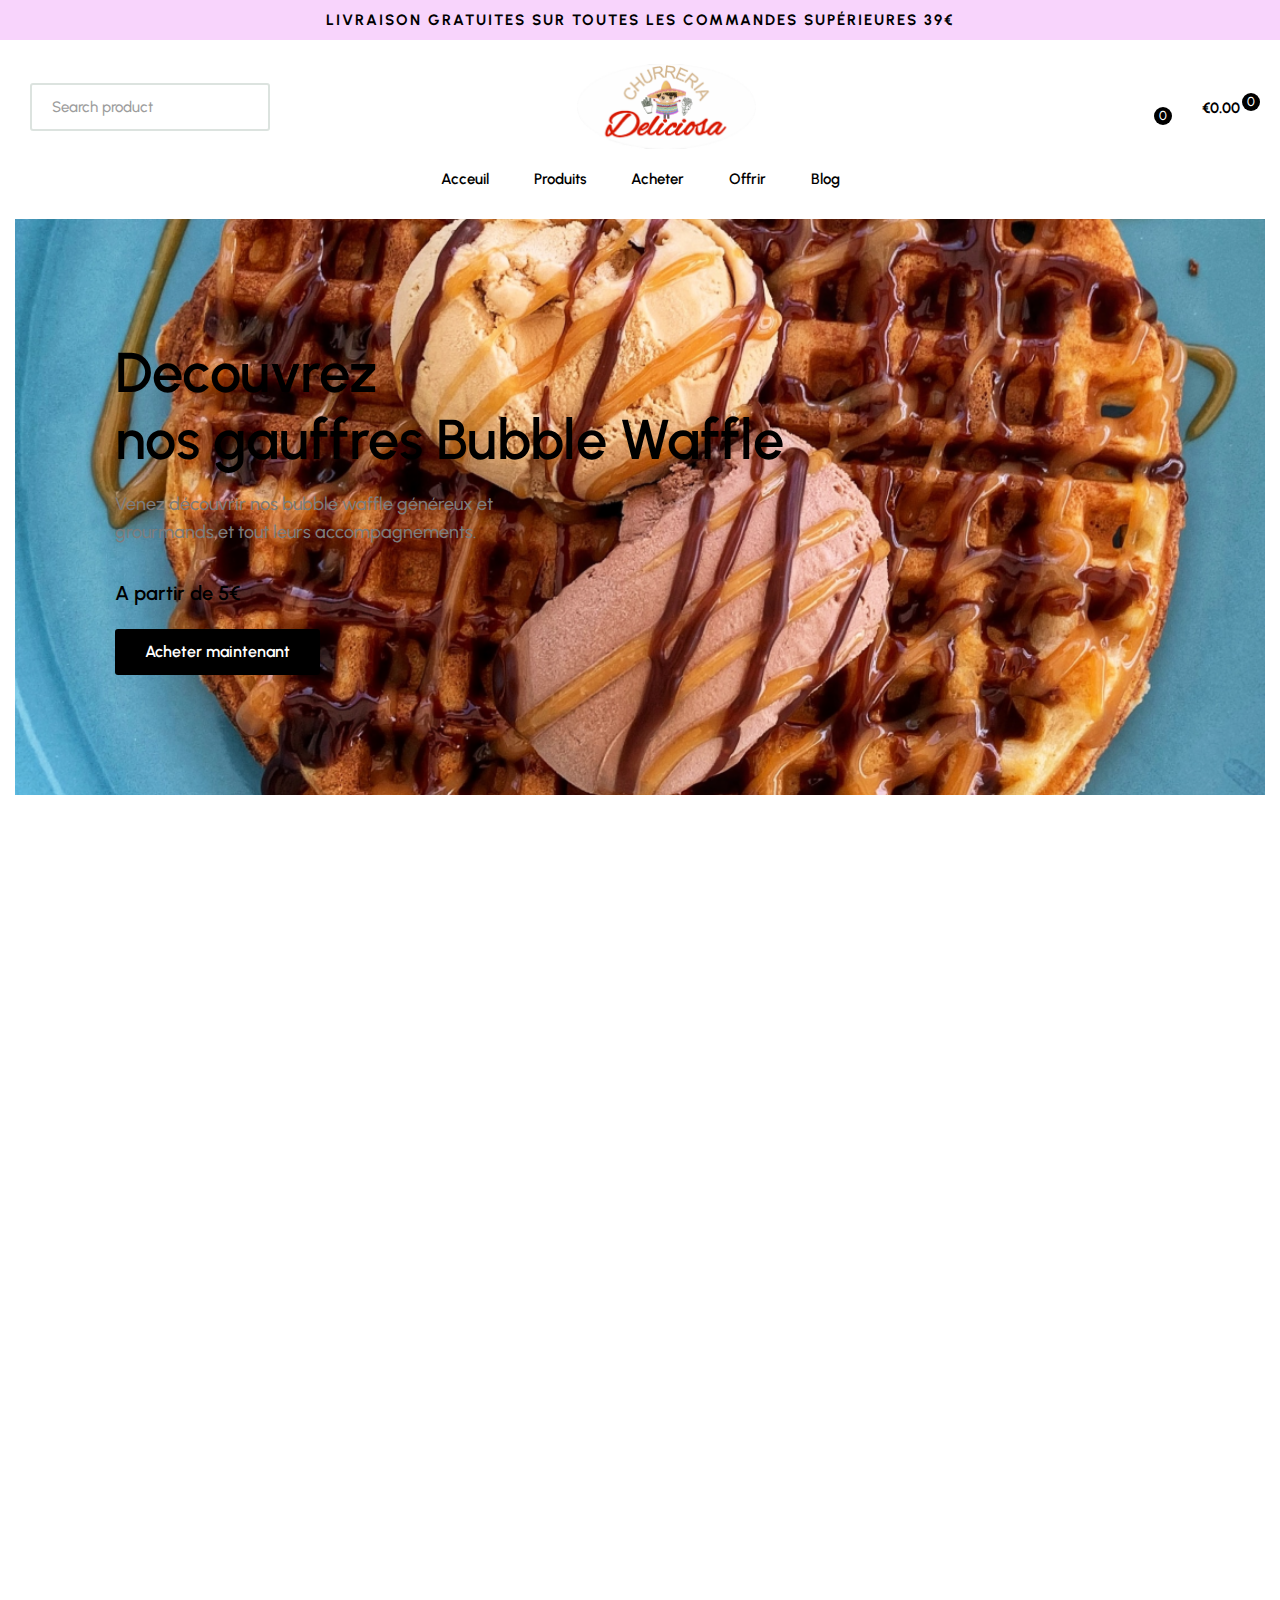
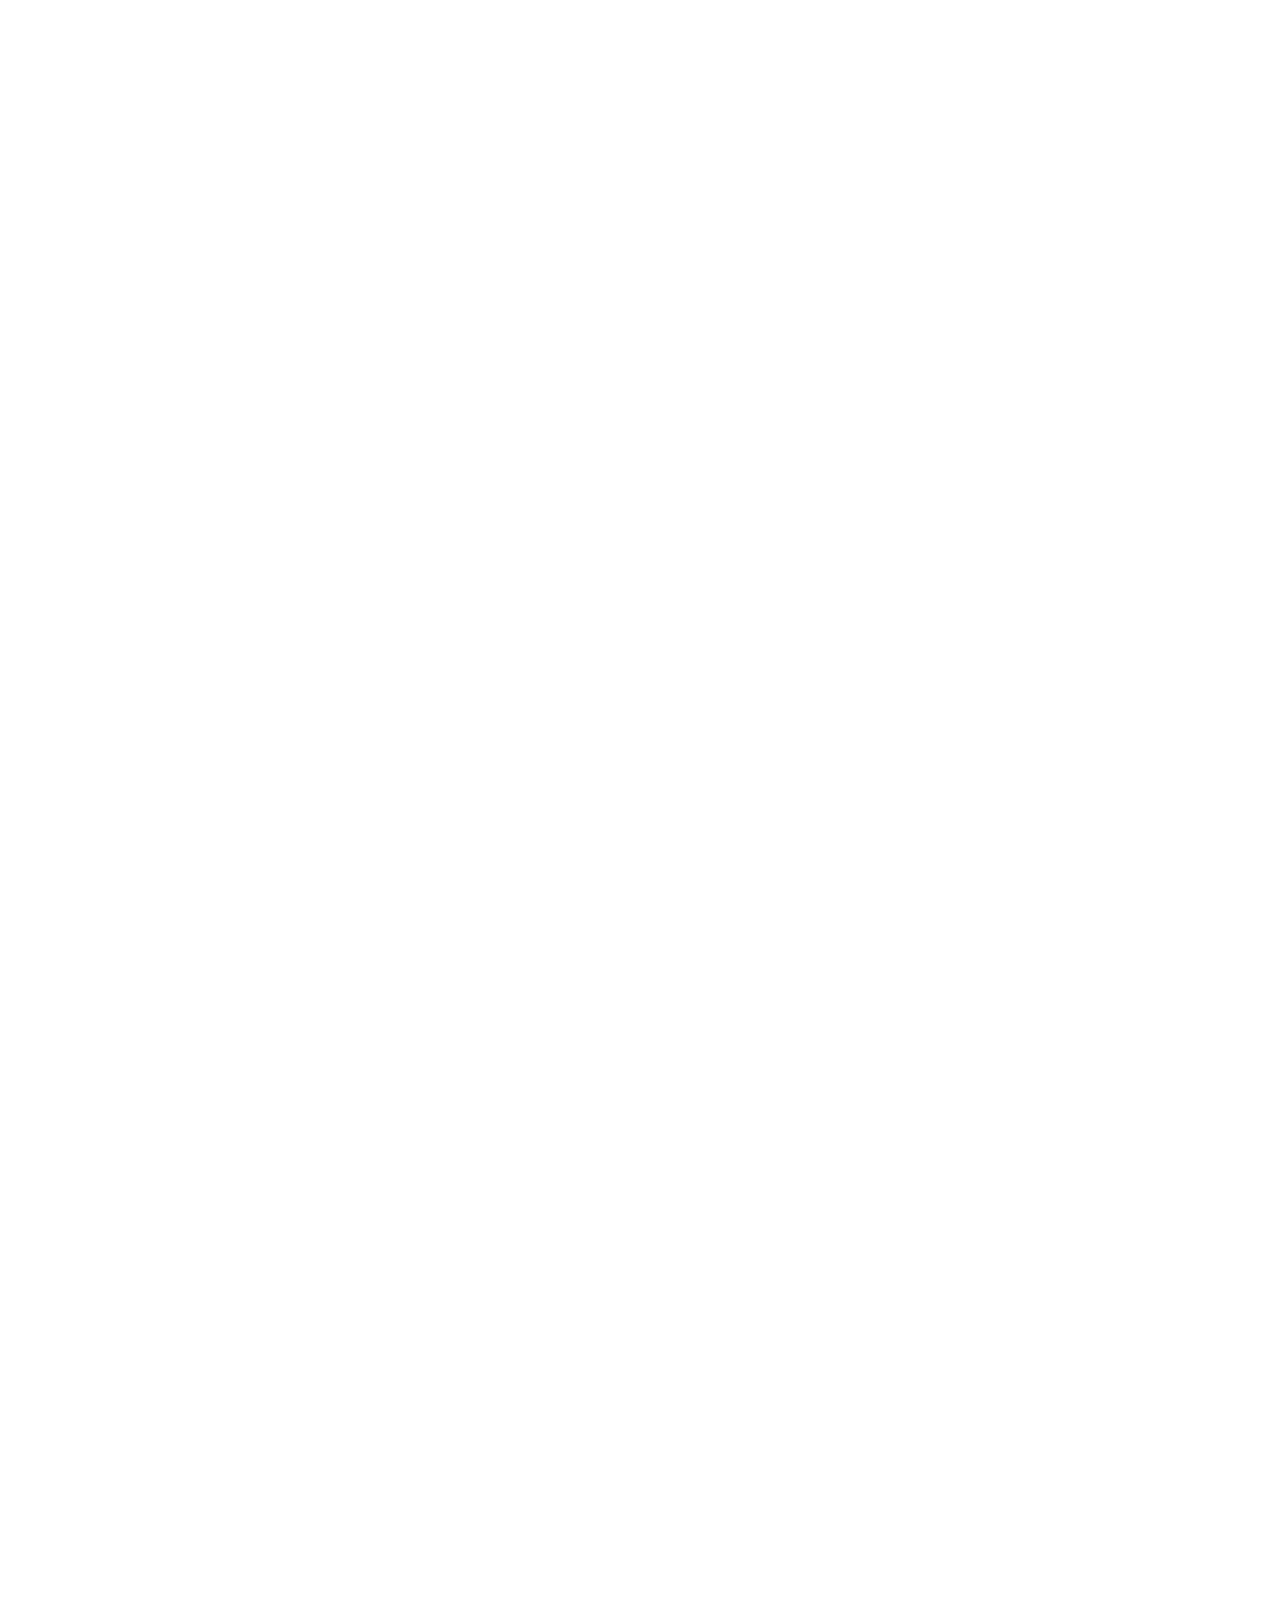
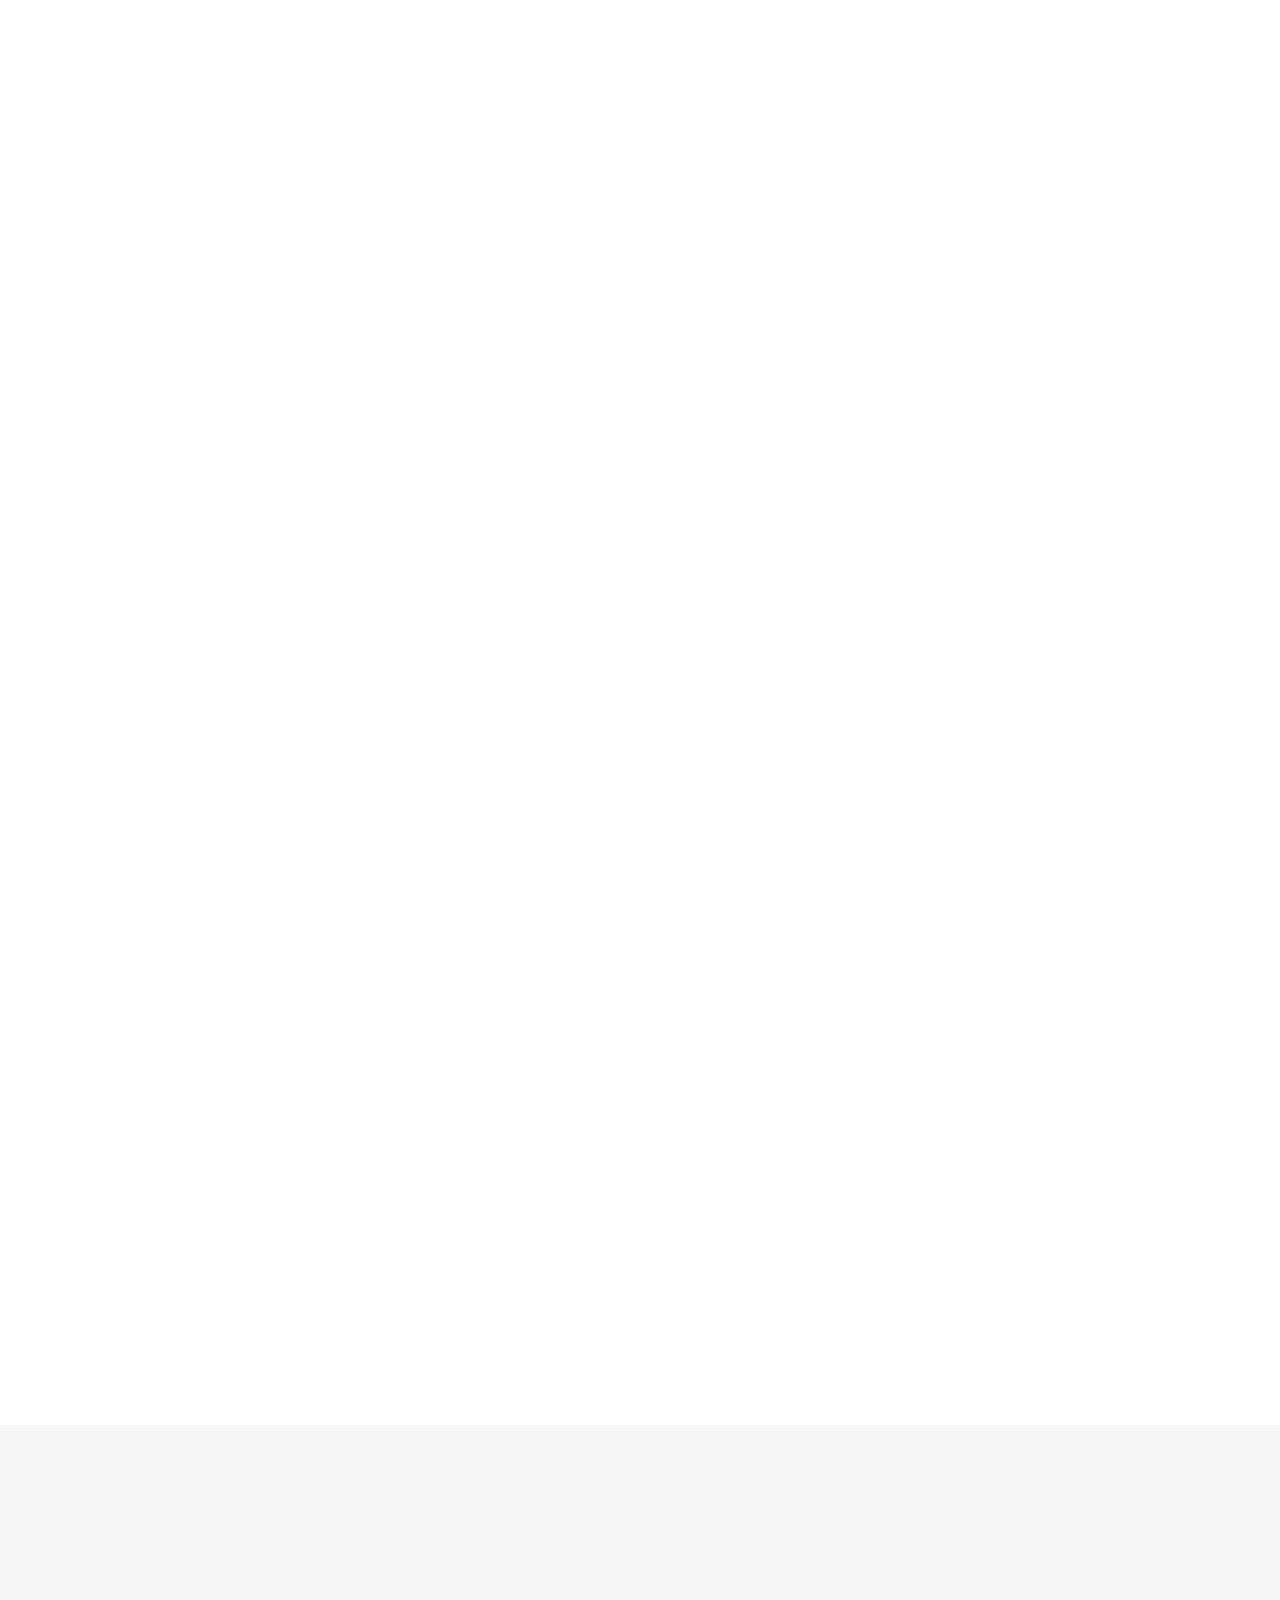
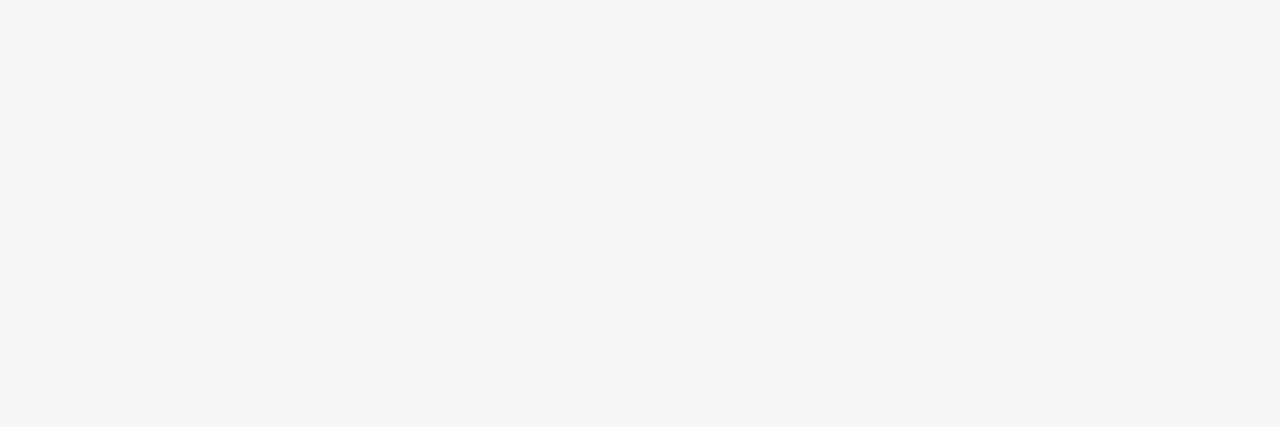
==== index.html @ 9449d10f "implementation of the new text and image structure" ====
<!DOCTYPE html>
<html lang="en">
<head>
  <meta charset="UTF-8">
  <meta http-equiv="X-UA-Compatible" content="IE=edge">
  <meta name="viewport" content="width=device-width, initial-scale=1.0">

  <link rel="shortcut icon" href="./" type="image/svg+xml">

  <link rel="stylesheet" href="./CSS/style.css">

  <link rel="preconnect" href="https://fonts.googleapis.com">
  <link rel="preconnect" href="https://fonts.gstatic.com" crossorigin>
  <link href="https://fonts.googleapis.com/css2?family=Urbanist:wght@400;500;600;700;800&display=swap" rel="stylesheet">

  <!-- 
    * preload images *
  -->
  <link rel="preload" as="image" href="./images/logo-brand.png">
  <link rel="preload" as="image" href="./images">
  <link rel="preload" as="image" href="./images">
  <link rel="preload" as="image" href="./images">

  <script src="./JS/main.js" defer></script>

  <title>e-commerce website</title>
</head>
<body>
  <header class="header">

    <div class="alert">
      <div class="container">
        <p class="alert-text">Livraison gratuites sur toutes les commandes supérieures 39€</p>
      </div>
    </div>

    <div class="header-top" data-header>
      <div class="container">

        <button class="nav-open-btn" aria-label="open menu" data-nav-toggler>
          <span class="line line-1"></span>
          <span class="line line-2"></span>
          <span class="line line-3"></span>
        </button>

        <div class="input-wrapper">
          <input type="search" name="search" placeholder="Search product" class="search-field">

          <button class="search-submit" aria-label="search">
            <ion-icon name="search-outline" aria-hidden="true"></ion-icon>
          </button>
        </div>

        <a href="#" class="logo">
          <img src="./images/logo-brand.png" width="179" height="26" alt="Glowing">
        </a>

        <div class="header-actions">

          <button class="header-action-btn" aria-label="user">
            <ion-icon name="person-outline" aria-hidden="true" aria-hidden="true"></ion-icon>
          </button>

          <button class="header-action-btn" aria-label="favourite item">
            <ion-icon name="star-outline" aria-hidden="true" aria-hidden="true"></ion-icon>

            <span class="btn-badge">0</span>
          </button>

          <button class="header-action-btn" aria-label="cart item">
            <data class="btn-text" value="0">€0.00</data>

            <ion-icon name="bag-handle-outline" aria-hidden="true" aria-hidden="true"></ion-icon>

            <span class="btn-badge">0</span>
          </button>

        </div>

        <nav class="navbar">
          <ul class="navbar-list">

            <li>
              <a href="#home" class="navbar-link has-after">Acceuil</a>
            </li>

            <li>
              <a href="#collection" class="navbar-link has-after">Produits</a>
            </li>

            <li>
              <a href="#shop" class="navbar-link has-after">Acheter</a>
            </li>

            <li>
              <a href="#offer" class="navbar-link has-after">Offrir</a>
            </li>

            <li>
              <a href="#blog" class="navbar-link has-after">Blog</a>
            </li>

          </ul>
        </nav>

      </div>
    </div>

  </header>





  <!-- 
    : Mobile NAVBAR :
  -->

  <div class="sidebar">
    <div class="mobile-navbar" data-navbar>

      <div class="wrapper">
        <a href="#" class="logo">
          <img src="" width="179" height="26" alt="Glowing">
        </a>

        <button class="nav-close-btn" aria-label="close menu" data-nav-toggler>
          <ion-icon name="close-outline" aria-hidden="true"></ion-icon>
        </button>
      </div>

      <ul class="navbar-list">

        <li>
          <a href="#home" class="navbar-link" data-nav-link>Home</a>
        </li>

        <li>
          <a href="#collection" class="navbar-link" data-nav-link>Collection</a>
        </li>

        <li>
          <a href="#shop" class="navbar-link" data-nav-link>Shop</a>
        </li>

        <li>
          <a href="#offer" class="navbar-link" data-nav-link>Offer</a>
        </li>

        <li>
          <a href="#blog" class="navbar-link" data-nav-link>Blog</a>
        </li>

      </ul>

    </div>

    <div class="overlay" data-nav-toggler data-overlay></div>
  </div>





  <main>
    <article>

      <!-- 
        : HERO Section :
      -->

      <section class="section hero" id="home" aria-label="hero" data-section>
        <div class="container">

          <ul class="has-scrollbar">

            <li class="scrollbar-item">
              <div class="hero-card has-bg-image" style="background-image: url('./images/waffle-group2-section.png')">

                <div class="card-content">

                  <h1 class="h1 hero-title">
                    Decouvrez <br>
                    nos gauffres Bubble Waffle
                  </h1>

                  <p class="hero-text">
                    Venez découvrir nos bubble waffle généreux et
                    grourmands et tout leurs accompagnements.
                  </p>

                  <p class="price">A partir de 5€</p>

                  <a href="#" class="btn btn-primary">Acheter maintenant</a>

                </div>

              </div>
            </li>

            <li class="scrollbar-item">
              <div class="hero-card has-bg-image" style="background-image: url('./images/crepe-image-section.png')">

                <div class="card-content">

                  <h1 class="h1 hero-title">
                    Decouvrez <br>
                    nos crêpes grourmandes
                  </h1>

                  <p class="hero-text">
                    Venez déguster notre selection de crêpes, classiques, gourmandes ou fruitées.
                  </p>

                  <p class="price">A partir de 2.50€</p>

                  <a href="#" class="btn btn-primary">Acheter maintenant</a>

                </div>

              </div>
            </li>

            <li class="scrollbar-item">
              <div class="hero-card has-bg-image" style="background-image: url('./images')">

                <div class="card-content">

                  <h1 class="h1 hero-title">
                    Decouvrez <br>
                    nos Churros
                  </h1>

                  <p class="hero-text">
                    Venez goûter nos Churros et leur recette traditionnelle,mais aussi, une sélection gourmande.
                  </p>

                  <p class="price">A partir de 3€</p>

                  <a href="#" class="btn btn-primary">Acheter maintenant</a>

                </div>

              </div>
            </li>

            <li class="scrollbar-item">
              <div class="hero-card has-bg-image" style="background-image: url('./images')">

                <div class="card-content">

                  <h1 class="h1 hero-title">
                    Reveal The <br>
                    Beauty of Skin
                  </h1>

                  <p class="hero-text">
                    Made using clean, non-toxic ingredients, our products are designed for everyone.
                  </p>

                  <p class="price">Starting at $7.99</p>

                  <a href="#" class="btn btn-primary">Acheter maintenant</a>

                </div>

              </div>
            </li>

          </ul>

        </div>
      </section>





      <!-- 
        : Collection :
      -->

      <section class="section collection" id="collection" aria-label="collection" data-section>
        <div class="container">

          <ul class="collection-list">

            <li>
              <div class="collection-card has-before hover:shine">

                <h2 class="h2 card-title">Summer Collection</h2>

                <p class="card-text">Starting at $17.99</p>

                <a href="#" class="btn-link">
                  <span class="span">Shop Now</span>

                  <ion-icon name="arrow-forward" aria-hidden="true"></ion-icon>
                </a>

                <div class="has-bg-image" style="background-image: url('./images')"></div>

              </div>
            </li>

            <li>
              <div class="collection-card has-before hover:shine">

                <h2 class="h2 card-title">What’s New?</h2>

                <p class="card-text">Get the glow</p>

                <a href="#" class="btn-link">
                  <span class="span">Discover Now</span>

                  <ion-icon name="arrow-forward" aria-hidden="true"></ion-icon>
                </a>

                <div class="has-bg-image" style="background-image: url('./images')"></div>

              </div>
            </li>

            <li>
              <div class="collection-card has-before hover:shine">

                <h2 class="h2 card-title">Buy 1 Get 1</h2>

                <p class="card-text">Starting at $7.99</p>

                <a href="#" class="btn-link">
                  <span class="span">Discover Now</span>

                  <ion-icon name="arrow-forward" aria-hidden="true"></ion-icon>
                </a>

                <div class="has-bg-image" style="background-image: url('./images')"></div>

              </div>
            </li>

          </ul>

        </div>
      </section>





      <!--  
        : SHOP :
      -->

      <section class="section shop" id="shop" aria-label="shop" data-section>
        <div class="container">

          <div class="title-wrapper">
            <h2 class="h2 section-title">Our Bestsellers</h2>

            <a href="#" class="btn-link">
              <span class="span">Shop All Products</span>

              <ion-icon name="arrow-forward" aria-hidden="true"></ion-icon>
            </a>
          </div>

          <ul class="has-scrollbar">

            <li class="scrollbar-item">
              <div class="shop-card">

                <div class="card-banner img-holder" style="--width: 540; --height: 720;">
                  <img src="./images" width="540" height="720" loading="lazy"
                    alt="Facial cleanser" class="img-cover">

                  <span class="badge" aria-label="20% off">-20%</span>

                  <div class="card-actions">

                    <button class="action-btn" aria-label="add to cart">
                      <ion-icon name="bag-handle-outline" aria-hidden="true"></ion-icon>
                    </button>

                    <button class="action-btn" aria-label="add to whishlist">
                      <ion-icon name="star-outline" aria-hidden="true"></ion-icon>
                    </button>

                    <button class="action-btn" aria-label="compare">
                      <ion-icon name="repeat-outline" aria-hidden="true"></ion-icon>
                    </button>

                  </div>
                </div>

                <div class="card-content">

                  <div class="price">
                    <del class="del">$39.00</del>

                    <span class="span">$29.00</span>
                  </div>

                  <h3>
                    <a href="#" class="card-title">Facial cleanser</a>
                  </h3>

                  <div class="card-rating">

                    <div class="rating-wrapper" aria-label="5 start rating">
                      <ion-icon name="star" aria-hidden="true"></ion-icon>
                      <ion-icon name="star" aria-hidden="true"></ion-icon>
                      <ion-icon name="star" aria-hidden="true"></ion-icon>
                      <ion-icon name="star" aria-hidden="true"></ion-icon>
                      <ion-icon name="star" aria-hidden="true"></ion-icon>
                    </div>

                    <p class="rating-text">5170 reviews</p>

                  </div>

                </div>

              </div>
            </li>

            <li class="scrollbar-item">
              <div class="shop-card">

                <div class="card-banner img-holder" style="--width: 540; --height: 720;">
                  <img src="./images" width="540" height="720" loading="lazy"
                    alt="Bio-shroom Rejuvenating Serum" class="img-cover">

                  <div class="card-actions">

                    <button class="action-btn" aria-label="add to cart">
                      <ion-icon name="bag-handle-outline" aria-hidden="true"></ion-icon>
                    </button>

                    <button class="action-btn" aria-label="add to whishlist">
                      <ion-icon name="star-outline" aria-hidden="true"></ion-icon>
                    </button>

                    <button class="action-btn" aria-label="compare">
                      <ion-icon name="repeat-outline" aria-hidden="true"></ion-icon>
                    </button>

                  </div>
                </div>

                <div class="card-content">

                  <div class="price">
                    <span class="span">$29.00</span>
                  </div>

                  <h3>
                    <a href="#" class="card-title">Bio-shroom Rejuvenating Serum</a>
                  </h3>

                  <div class="card-rating">

                    <div class="rating-wrapper" aria-label="5 start rating">
                      <ion-icon name="star" aria-hidden="true"></ion-icon>
                      <ion-icon name="star" aria-hidden="true"></ion-icon>
                      <ion-icon name="star" aria-hidden="true"></ion-icon>
                      <ion-icon name="star" aria-hidden="true"></ion-icon>
                      <ion-icon name="star" aria-hidden="true"></ion-icon>
                    </div>

                    <p class="rating-text">5170 reviews</p>

                  </div>

                </div>

              </div>
            </li>

            <li class="scrollbar-item">
              <div class="shop-card">

                <div class="card-banner img-holder" style="--width: 540; --height: 720;">
                  <img src="./images" width="540" height="720" loading="lazy"
                    alt="Coffee Bean Caffeine Eye Cream" class="img-cover">

                  <div class="card-actions">

                    <button class="action-btn" aria-label="add to cart">
                      <ion-icon name="bag-handle-outline" aria-hidden="true"></ion-icon>
                    </button>

                    <button class="action-btn" aria-label="add to whishlist">
                      <ion-icon name="star-outline" aria-hidden="true"></ion-icon>
                    </button>

                    <button class="action-btn" aria-label="compare">
                      <ion-icon name="repeat-outline" aria-hidden="true"></ion-icon>
                    </button>

                  </div>
                </div>

                <div class="card-content">

                  <div class="price">
                    <span class="span">$29.00</span>
                  </div>

                  <h3>
                    <a href="#" class="card-title">Coffee Bean Caffeine Eye Cream</a>
                  </h3>

                  <div class="card-rating">

                    <div class="rating-wrapper" aria-label="5 start rating">
                      <ion-icon name="star" aria-hidden="true"></ion-icon>
                      <ion-icon name="star" aria-hidden="true"></ion-icon>
                      <ion-icon name="star" aria-hidden="true"></ion-icon>
                      <ion-icon name="star" aria-hidden="true"></ion-icon>
                      <ion-icon name="star" aria-hidden="true"></ion-icon>
                    </div>

                    <p class="rating-text">5170 reviews</p>

                  </div>

                </div>

              </div>
            </li>

            <li class="scrollbar-item">
              <div class="shop-card">

                <div class="card-banner img-holder" style="--width: 540; --height: 720;">
                  <img src="./images" width="540" height="720" loading="lazy"
                    alt="Facial cleanser" class="img-cover">

                  <div class="card-actions">

                    <button class="action-btn" aria-label="add to cart">
                      <ion-icon name="bag-handle-outline" aria-hidden="true"></ion-icon>
                    </button>

                    <button class="action-btn" aria-label="add to whishlist">
                      <ion-icon name="star-outline" aria-hidden="true"></ion-icon>
                    </button>

                    <button class="action-btn" aria-label="compare">
                      <ion-icon name="repeat-outline" aria-hidden="true"></ion-icon>
                    </button>

                  </div>
                </div>

                <div class="card-content">

                  <div class="price">
                    <span class="span">$29.00</span>
                  </div>

                  <h3>
                    <a href="#" class="card-title">Facial cleanser</a>
                  </h3>

                  <div class="card-rating">

                    <div class="rating-wrapper" aria-label="5 start rating">
                      <ion-icon name="star" aria-hidden="true"></ion-icon>
                      <ion-icon name="star" aria-hidden="true"></ion-icon>
                      <ion-icon name="star" aria-hidden="true"></ion-icon>
                      <ion-icon name="star" aria-hidden="true"></ion-icon>
                      <ion-icon name="star" aria-hidden="true"></ion-icon>
                    </div>

                    <p class="rating-text">5170 reviews</p>

                  </div>

                </div>

              </div>
            </li>

            <li class="scrollbar-item">
              <div class="shop-card">

                <div class="card-banner img-holder" style="--width: 540; --height: 720;">
                  <img src="./images" width="540" height="720" loading="lazy"
                    alt="Coffee Bean Caffeine Eye Cream" class="img-cover">

                  <span class="badge" aria-label="20% off">-20%</span>

                  <div class="card-actions">

                    <button class="action-btn" aria-label="add to cart">
                      <ion-icon name="bag-handle-outline" aria-hidden="true"></ion-icon>
                    </button>

                    <button class="action-btn" aria-label="add to whishlist">
                      <ion-icon name="star-outline" aria-hidden="true"></ion-icon>
                    </button>

                    <button class="action-btn" aria-label="compare">
                      <ion-icon name="repeat-outline" aria-hidden="true"></ion-icon>
                    </button>

                  </div>
                </div>

                <div class="card-content">

                  <div class="price">
                    <del class="del">$39.00</del>

                    <span class="span">$29.00</span>
                  </div>

                  <h3>
                    <a href="#" class="card-title">Coffee Bean Caffeine Eye Cream</a>
                  </h3>

                  <div class="card-rating">

                    <div class="rating-wrapper" aria-label="5 start rating">
                      <ion-icon name="star" aria-hidden="true"></ion-icon>
                      <ion-icon name="star" aria-hidden="true"></ion-icon>
                      <ion-icon name="star" aria-hidden="true"></ion-icon>
                      <ion-icon name="star" aria-hidden="true"></ion-icon>
                      <ion-icon name="star" aria-hidden="true"></ion-icon>
                    </div>

                    <p class="rating-text">5170 reviews</p>

                  </div>

                </div>

              </div>
            </li>

            <li class="scrollbar-item">
              <div class="shop-card">

                <div class="card-banner img-holder" style="--width: 540; --height: 720;">
                  <img src="./images" width="540" height="720" loading="lazy"
                    alt="Facial cleanser" class="img-cover">

                  <div class="card-actions">

                    <button class="action-btn" aria-label="add to cart">
                      <ion-icon name="bag-handle-outline" aria-hidden="true"></ion-icon>
                    </button>

                    <button class="action-btn" aria-label="add to whishlist">
                      <ion-icon name="star-outline" aria-hidden="true"></ion-icon>
                    </button>

                    <button class="action-btn" aria-label="compare">
                      <ion-icon name="repeat-outline" aria-hidden="true"></ion-icon>
                    </button>

                  </div>
                </div>

                <div class="card-content">

                  <div class="price">
                    <span class="span">$29.00</span>
                  </div>

                  <h3>
                    <a href="#" class="card-title">Facial cleanser</a>
                  </h3>

                  <div class="card-rating">

                    <div class="rating-wrapper" aria-label="5 start rating">
                      <ion-icon name="star" aria-hidden="true"></ion-icon>
                      <ion-icon name="star" aria-hidden="true"></ion-icon>
                      <ion-icon name="star" aria-hidden="true"></ion-icon>
                      <ion-icon name="star" aria-hidden="true"></ion-icon>
                      <ion-icon name="star" aria-hidden="true"></ion-icon>
                    </div>

                    <p class="rating-text">5170 reviews</p>

                  </div>

                </div>

              </div>
            </li>

          </ul>

        </div>
      </section>

      <section class="section shop" id="shop" aria-label="shop" data-section>
        <div class="container">

          <div class="title-wrapper">
            <h2 class="h2 section-title">Under $25</h2>

            <a href="#" class="btn-link">
              <span class="span">Shop All Products</span>

              <ion-icon name="arrow-forward" aria-hidden="true"></ion-icon>
            </a>
          </div>

          <ul class="has-scrollbar">

            <li class="scrollbar-item">
              <div class="shop-card">

                <div class="card-banner img-holder" style="--width: 540; --height: 720;">
                  <img src="./images" width="540" height="720" loading="lazy"
                    alt="Facial cleanser" class="img-cover">

                  <span class="badge" aria-label="20% off">-20%</span>

                  <div class="card-actions">

                    <button class="action-btn" aria-label="add to cart">
                      <ion-icon name="bag-handle-outline" aria-hidden="true"></ion-icon>
                    </button>

                    <button class="action-btn" aria-label="add to whishlist">
                      <ion-icon name="star-outline" aria-hidden="true"></ion-icon>
                    </button>

                    <button class="action-btn" aria-label="compare">
                      <ion-icon name="repeat-outline" aria-hidden="true"></ion-icon>
                    </button>

                  </div>
                </div>

                <div class="card-content">

                  <div class="price">
                    <del class="del">$39.00</del>

                    <span class="span">$29.00</span>
                  </div>

                  <h3>
                    <a href="#" class="card-title">Facial cleanser</a>
                  </h3>

                  <div class="card-rating">

                    <div class="rating-wrapper" aria-label="5 start rating">
                      <ion-icon name="star" aria-hidden="true"></ion-icon>
                      <ion-icon name="star" aria-hidden="true"></ion-icon>
                      <ion-icon name="star" aria-hidden="true"></ion-icon>
                      <ion-icon name="star" aria-hidden="true"></ion-icon>
                      <ion-icon name="star" aria-hidden="true"></ion-icon>
                    </div>

                    <p class="rating-text">5170 reviews</p>

                  </div>

                </div>

              </div>
            </li>

            <li class="scrollbar-item">
              <div class="shop-card">

                <div class="card-banner img-holder" style="--width: 540; --height: 720;">
                  <img src="./images" width="540" height="720" loading="lazy"
                    alt="Bio-shroom Rejuvenating Serum" class="img-cover">

                  <div class="card-actions">

                    <button class="action-btn" aria-label="add to cart">
                      <ion-icon name="bag-handle-outline" aria-hidden="true"></ion-icon>
                    </button>

                    <button class="action-btn" aria-label="add to whishlist">
                      <ion-icon name="star-outline" aria-hidden="true"></ion-icon>
                    </button>

                    <button class="action-btn" aria-label="compare">
                      <ion-icon name="repeat-outline" aria-hidden="true"></ion-icon>
                    </button>

                  </div>
                </div>

                <div class="card-content">

                  <div class="price">
                    <span class="span">$29.00</span>
                  </div>

                  <h3>
                    <a href="#" class="card-title">Bio-shroom Rejuvenating Serum</a>
                  </h3>

                  <div class="card-rating">

                    <div class="rating-wrapper" aria-label="5 start rating">
                      <ion-icon name="star" aria-hidden="true"></ion-icon>
                      <ion-icon name="star" aria-hidden="true"></ion-icon>
                      <ion-icon name="star" aria-hidden="true"></ion-icon>
                      <ion-icon name="star" aria-hidden="true"></ion-icon>
                      <ion-icon name="star" aria-hidden="true"></ion-icon>
                    </div>

                    <p class="rating-text">5170 reviews</p>

                  </div>

                </div>

              </div>
            </li>

            <li class="scrollbar-item">
              <div class="shop-card">

                <div class="card-banner img-holder" style="--width: 540; --height: 720;">
                  <img src="./images" width="540" height="720" loading="lazy"
                    alt="Coffee Bean Caffeine Eye Cream" class="img-cover">

                  <div class="card-actions">

                    <button class="action-btn" aria-label="add to cart">
                      <ion-icon name="bag-handle-outline" aria-hidden="true"></ion-icon>
                    </button>

                    <button class="action-btn" aria-label="add to whishlist">
                      <ion-icon name="star-outline" aria-hidden="true"></ion-icon>
                    </button>

                    <button class="action-btn" aria-label="compare">
                      <ion-icon name="repeat-outline" aria-hidden="true"></ion-icon>
                    </button>

                  </div>
                </div>

                <div class="card-content">

                  <div class="price">
                    <span class="span">$29.00</span>
                  </div>

                  <h3>
                    <a href="#" class="card-title">Coffee Bean Caffeine Eye Cream</a>
                  </h3>

                  <div class="card-rating">

                    <div class="rating-wrapper" aria-label="5 start rating">
                      <ion-icon name="star" aria-hidden="true"></ion-icon>
                      <ion-icon name="star" aria-hidden="true"></ion-icon>
                      <ion-icon name="star" aria-hidden="true"></ion-icon>
                      <ion-icon name="star" aria-hidden="true"></ion-icon>
                      <ion-icon name="star" aria-hidden="true"></ion-icon>
                    </div>

                    <p class="rating-text">5170 reviews</p>

                  </div>

                </div>

              </div>
            </li>

            <li class="scrollbar-item">
              <div class="shop-card">

                <div class="card-banner img-holder" style="--width: 540; --height: 720;">
                  <img src="./images" width="540" height="720" loading="lazy"
                    alt="Facial cleanser" class="img-cover">

                  <div class="card-actions">

                    <button class="action-btn" aria-label="add to cart">
                      <ion-icon name="bag-handle-outline" aria-hidden="true"></ion-icon>
                    </button>

                    <button class="action-btn" aria-label="add to whishlist">
                      <ion-icon name="star-outline" aria-hidden="true"></ion-icon>
                    </button>

                    <button class="action-btn" aria-label="compare">
                      <ion-icon name="repeat-outline" aria-hidden="true"></ion-icon>
                    </button>

                  </div>
                </div>

                <div class="card-content">

                  <div class="price">
                    <span class="span">$29.00</span>
                  </div>

                  <h3>
                    <a href="#" class="card-title">Facial cleanser</a>
                  </h3>

                  <div class="card-rating">

                    <div class="rating-wrapper" aria-label="5 start rating">
                      <ion-icon name="star" aria-hidden="true"></ion-icon>
                      <ion-icon name="star" aria-hidden="true"></ion-icon>
                      <ion-icon name="star" aria-hidden="true"></ion-icon>
                      <ion-icon name="star" aria-hidden="true"></ion-icon>
                      <ion-icon name="star" aria-hidden="true"></ion-icon>
                    </div>

                    <p class="rating-text">5170 reviews</p>

                  </div>

                </div>

              </div>
            </li>

            <li class="scrollbar-item">
              <div class="shop-card">

                <div class="card-banner img-holder" style="--width: 540; --height: 720;">
                  <img src="./images" width="540" height="720" loading="lazy"
                    alt="Coffee Bean Caffeine Eye Cream" class="img-cover">

                  <span class="badge" aria-label="20% off">-20%</span>

                  <div class="card-actions">

                    <button class="action-btn" aria-label="add to cart">
                      <ion-icon name="bag-handle-outline" aria-hidden="true"></ion-icon>
                    </button>

                    <button class="action-btn" aria-label="add to whishlist">
                      <ion-icon name="star-outline" aria-hidden="true"></ion-icon>
                    </button>

                    <button class="action-btn" aria-label="compare">
                      <ion-icon name="repeat-outline" aria-hidden="true"></ion-icon>
                    </button>

                  </div>
                </div>

                <div class="card-content">

                  <div class="price">
                    <del class="del">$39.00</del>

                    <span class="span">$29.00</span>
                  </div>

                  <h3>
                    <a href="#" class="card-title">Coffee Bean Caffeine Eye Cream</a>
                  </h3>

                  <div class="card-rating">

                    <div class="rating-wrapper" aria-label="5 start rating">
                      <ion-icon name="star" aria-hidden="true"></ion-icon>
                      <ion-icon name="star" aria-hidden="true"></ion-icon>
                      <ion-icon name="star" aria-hidden="true"></ion-icon>
                      <ion-icon name="star" aria-hidden="true"></ion-icon>
                      <ion-icon name="star" aria-hidden="true"></ion-icon>
                    </div>

                    <p class="rating-text">5170 reviews</p>

                  </div>

                </div>

              </div>
            </li>

            <li class="scrollbar-item">
              <div class="shop-card">

                <div class="card-banner img-holder" style="--width: 540; --height: 720;">
                  <img src="./images" width="540" height="720" loading="lazy"
                    alt="Facial cleanser" class="img-cover">

                  <div class="card-actions">

                    <button class="action-btn" aria-label="add to cart">
                      <ion-icon name="bag-handle-outline" aria-hidden="true"></ion-icon>
                    </button>

                    <button class="action-btn" aria-label="add to whishlist">
                      <ion-icon name="star-outline" aria-hidden="true"></ion-icon>
                    </button>

                    <button class="action-btn" aria-label="compare">
                      <ion-icon name="repeat-outline" aria-hidden="true"></ion-icon>
                    </button>

                  </div>
                </div>

                <div class="card-content">

                  <div class="price">
                    <span class="span">$29.00</span>
                  </div>

                  <h3>
                    <a href="#" class="card-title">Facial cleanser</a>
                  </h3>

                  <div class="card-rating">

                    <div class="rating-wrapper" aria-label="5 start rating">
                      <ion-icon name="star" aria-hidden="true"></ion-icon>
                      <ion-icon name="star" aria-hidden="true"></ion-icon>
                      <ion-icon name="star" aria-hidden="true"></ion-icon>
                      <ion-icon name="star" aria-hidden="true"></ion-icon>
                      <ion-icon name="star" aria-hidden="true"></ion-icon>
                    </div>

                    <p class="rating-text">5170 reviews</p>

                  </div>

                </div>

              </div>
            </li>

          </ul>

        </div>
      </section>





      <!-- 
        : BANNER SECTION :
      -->

      <section class="section banner" aria-label="banner" data-section>
        <div class="container">

          <ul class="banner-list">

            <li>
              <div class="banner-card banner-card-1 has-before hover:shine">

                <p class="card-subtitle">New Collection</p>

                <h2 class="h2 card-title">Discover Our Autumn Skincare</h2>

                <a href="#" class="btn btn-secondary">Explore More</a>

                <div class="has-bg-image" style="background-image: url('./images')"></div>

              </div>
            </li>

            <li>
              <div class="banner-card banner-card-2 has-before hover:shine">

                <h2 class="h2 card-title">25% off Everything</h2>

                <p class="card-text">
                  Makeup with extended range in colors for every human.
                </p>

                <a href="#" class="btn btn-secondary">Shop Sale</a>

                <div class="has-bg-image" style="background-image: url('./images')"></div>

              </div>
            </li>

          </ul>

        </div>
      </section>





      <!-- 
        : FEATURE SECTION :
      -->

      <section class="section feature" aria-label="feature" data-section>
        <div class="container">

          <h2 class="h2-large section-title">Why Shop with Glowing?</h2>

          <ul class="flex-list">

            <li class="flex-item">
              <div class="feature-card">

                <img src="./images" width="204" height="236" loading="lazy" alt="Guaranteed PURE"
                  class="card-icon">

                <h3 class="h3 card-title">Guaranteed PURE</h3>

                <p class="card-text">
                  All Grace formulations adhere to strict purity standards and will never contain harsh or toxic
                  ingredients
                </p>

              </div>
            </li>

            <li class="flex-item">
              <div class="feature-card">

                <img src="./images" width="204" height="236" loading="lazy"
                  alt="Completely Cruelty-Free" class="card-icon">

                <h3 class="h3 card-title">Completely Cruelty-Free</h3>

                <p class="card-text">
                  All Grace formulations adhere to strict purity standards and will never contain harsh or toxic
                  ingredients
                </p>

              </div>
            </li>

            <li class="flex-item">
              <div class="feature-card">

                <img src="./images" width="204" height="236" loading="lazy"
                  alt="Ingredient Sourcing" class="card-icon">

                <h3 class="h3 card-title">Ingredient Sourcing</h3>

                <p class="card-text">
                  All Grace formulations adhere to strict purity standards and will never contain harsh or toxic
                  ingredients
                </p>

              </div>
            </li>

          </ul>

        </div>
      </section>





      <!-- 
        : OFFER SECTION :
      -->

      <section class="section offer" id="offer" aria-label="offer" data-section>
        <div class="container">

          <figure class="offer-banner">
            <img src="./images" width="305" height="408" loading="lazy" alt="offer products"
              class="w-100">

            <img src="./images" width="450" height="625" loading="lazy" alt="offer products"
              class="w-100">
          </figure>

          <div class="offer-content">

            <p class="offer-subtitle">
              <span class="span">Special Offer</span>

              <span class="badge" aria-label="20% off">-20%</span>
            </p>

            <h2 class="h2-large section-title">Mountain Pine Bath Oil</h2>

            <p class="section-text">
              Made using clean, non-toxic ingredients, our products are designed for everyone.
            </p>

            <div class="countdown">

              <span class="time" aria-label="days">15</span>
              <span class="time" aria-label="hours">21</span>
              <span class="time" aria-label="minutes">46</span>
              <span class="time" aria-label="seconds">08</span>

            </div>

            <a href="#" class="btn btn-primary">Get Only $39.00</a>

          </div>

        </div>
      </section>





      <!-- 
        : BLOG SECTION :
      -->

      <section class="section blog" id="blog" aria-label="blog" data-section>
        <div class="container">

          <h2 class="h2-large section-title">More to Discover</h2>

          <ul class="flex-list">

            <li class="flex-item">
              <div class="blog-card">

                <figure class="card-banner img-holder has-before hover:shine" style="--width: 700; --height: 450;">
                  <img src="./images" width="700" height="450" loading="lazy" alt="Find a Store"
                    class="img-cover">
                </figure>

                <h3 class="h3">
                  <a href="#" class="card-title">Find a Store</a>
                </h3>

                <a href="#" class="btn-link">
                  <span class="span">Our Store</span>

                  <ion-icon name="arrow-forward-outline" aria-hidden="true"></ion-icon>
                </a>

              </div>
            </li>

            <li class="flex-item">
              <div class="blog-card">

                <figure class="card-banner img-holder has-before hover:shine" style="--width: 700; --height: 450;">
                  <img src="./images" width="700" height="450" loading="lazy" alt="From Our Blog"
                    class="img-cover">
                </figure>

                <h3 class="h3">
                  <a href="#" class="card-title">From Our Blog</a>
                </h3>

                <a href="#" class="btn-link">
                  <span class="span">Our Store</span>

                  <ion-icon name="arrow-forward-outline" aria-hidden="true"></ion-icon>
                </a>

              </div>
            </li>

            <li class="flex-item">
              <div class="blog-card">

                <figure class="card-banner img-holder has-before hover:shine" style="--width: 700; --height: 450;">
                  <img src="./images" width="700" height="450" loading="lazy" alt="Our Story"
                    class="img-cover">
                </figure>

                <h3 class="h3">
                  <a href="#" class="card-title">Our Story</a>
                </h3>

                <a href="#" class="btn-link">
                  <span class="span">Our Store</span>

                  <ion-icon name="arrow-forward-outline" aria-hidden="true"></ion-icon>
                </a>

              </div>
            </li>

          </ul>

        </div>
      </section>

    </article>
  </main>





  <!-- 
    : FOOTER :
  -->

  <footer class="footer" data-section>
    <div class="container">

      <div class="footer-top">

        <ul class="footer-list">

          <li>
            <p class="footer-list-title">Company</p>
          </li>

          <li>
            <p class="footer-list-text">
              Find a location nearest you. See <a href="#" class="link">Our Stores</a>
            </p>
          </li>

          <li>
            <p class="footer-list-text bold">+391 (0)35 2568 4593</p>
          </li>

          <li>
            <p class="footer-list-text">hello@domain.com</p>
          </li>

        </ul>

        <ul class="footer-list">

          <li>
            <p class="footer-list-title">Useful links</p>
          </li>

          <li>
            <a href="#" class="footer-link">New Products</a>
          </li>

          <li>
            <a href="#" class="footer-link">Best Sellers</a>
          </li>

          <li>
            <a href="#" class="footer-link">Bundle & Save</a>
          </li>

          <li>
            <a href="#" class="footer-link">Online Gift Card</a>
          </li>

        </ul>

        <ul class="footer-list">

          <li>
            <p class="footer-list-title">Infomation</p>
          </li>

          <li>
            <a href="#" class="footer-link">Start a Return</a>
          </li>

          <li>
            <a href="#" class="footer-link">Contact Us</a>
          </li>

          <li>
            <a href="#" class="footer-link">Shipping FAQ</a>
          </li>

          <li>
            <a href="#" class="footer-link">Terms & Conditions</a>
          </li>

          <li>
            <a href="#" class="footer-link">Privacy Policy</a>
          </li>

        </ul>

        <div class="footer-list">

          <p class="newsletter-title">Good emails.</p>

          <p class="newsletter-text">
            Enter your email below to be the first to know about new collections and product launches.
          </p>

          <form action="" class="newsletter-form">
            <input type="email" name="email_address" placeholder="Enter your email address" required
              class="email-field">

            <button type="submit" class="btn btn-primary">Subscribe</button>
          </form>

        </div>

      </div>

      <!-- 
        : BRAND & MEDIA :
      -->
      <div class="footer-bottom">

        <div class="wrapper">
          <p class="copyright">
            &copy; 2022 BenDevweb
          </p>

          <ul class="social-list">

            <li>
              <a href="#" class="social-link">
                <ion-icon name="logo-twitter"></ion-icon>
              </a>
            </li>

            <li>
              <a href="#" class="social-link">
                <ion-icon name="logo-facebook"></ion-icon>
              </a>
            </li>

            <li>
              <a href="#" class="social-link">
                <ion-icon name="logo-instagram"></ion-icon>
              </a>
            </li>

            <li>
              <a href="#" class="social-link">
                <ion-icon name="logo-youtube"></ion-icon>
              </a>
            </li>

          </ul>
        </div>

        <a href="#" class="logo">
          <img src="./images/logo-brand.png" width="79" height="26" loading="lazy" alt="Glowing">
        </a>

        <img src="./images/pay.png" width="313" height="28" alt="available all payment method" class="w-100">

      </div>

    </div>
  </footer>





  <!-- 
    - #BACK TO TOP
  -->

  <a href="#top" class="back-top-btn" aria-label="back to top" data-back-top-btn>
    <ion-icon name="arrow-up" aria-hidden="true"></ion-icon>
  </a>

  <!-- 
    - ionicon link
  -->
  <script type="module" src="https://unpkg.com/ionicons@5.5.2/dist/ionicons/ionicons.esm.js"></script>
  <script nomodule src="https://unpkg.com/ionicons@5.5.2/dist/ionicons/ionicons.js"></script>
</body>
</html>
---- CSS/style.css ----
:root {

  /**
   * colors
   */

  --hoockers-green_20: hsl(148, 20%, 38%, 0.2);
  --pale-spring-bud: hsl(294, 86%, 91%);
  --hoockers-green: hsl(148, 20%, 38%);
  --spanish-gray: hsl(0, 0%, 61%);
  --light-gray: hsl(0, 0%, 80%);
  --cultured-1: hsl(0, 0%, 97%);
  --cultured-2: hsl(60, 6%, 93%);
  --gray-web: hsl(0, 0%, 49%);
  --white_30: hsl(0, 0%, 100%, 0.3);
  --black_70: hsla(0, 0%, 0%, 0.7);
  --black_50: hsla(0, 0%, 0%, 0.5);
  --black_15: hsla(0, 0%, 0%, 0.15);
  --black_10: hsla(0, 0%, 0%, 0.1);
  --black_5: hsla(0, 0%, 0%, 0.05);
  --white: hsl(0, 0%, 100%);
  --black: hsl(0, 0%, 0%);

  /**
   * gradient color
   */

  --gradient: linear-gradient(to right, transparent 50%, var(--white_30) 100%);

  /**
   * typography
   */

  --ff-urbanist: 'Urbanist', sans-serif;

  --fs-1: 4.8rem;
  --fs-2: 4rem;
  --fs-3: 3.4rem;
  --fs-4: 2.4rem;
  --fs-5: 2rem;
  --fs-6: 1.8rem;
  --fs-7: 1.5rem;
  --fs-8: 1.4rem;
  --fs-9: 1.3rem;

  --fw-400: 400;
  --fw-500: 500;
  --fw-600: 600;
  --fw-700: 700;
  --fw-800: 800;

  /**
   * spacing
   */

  --section-padding: 35px;

  /**
   * shadow
   */

  --shadow-1: 0 8px 16px var(--black_15);
  --shadow-2: 0 4px 10px var(--black_5);

  /**
   * border-radius
   */

  --radius-3: 3px;

  /**
   * transition
   */

  --transition-1: 0.25s ease;
  --transition-2: 0.5s ease;
  --transition-3: 1s ease;
  --cubic-in: cubic-bezier(0.51, 0.03, 0.64, 0.28);
  --cubic-out: cubic-bezier(0.33, 0.85, 0.4, 0.96);

}





/*-----------------------------------*\
  #RESET
\*-----------------------------------*/

*,
*::before,
*::after {
  margin: 0;
  padding: 0;
  box-sizing: border-box;
}

li { list-style: none; }

a,
img,
span,
input,
button,
ion-icon { display: block; }

a {
  text-decoration: none;
  color: inherit;
}

img { height: auto; }

input,
button {
  background: none;
  border: none;
  font: inherit;
}

input { width: 100%; }

button { cursor: pointer; }

ion-icon {
  pointer-events: none;
  --ionicon-stroke-width: 25px;
}

html {
  font-family: var(--ff-urbanist);
  font-size: 10px;
  scroll-behavior: smooth;
}

body {
  background-color: var(--white);
  color: var(--gray-web);
  font-size: 1.6rem;
  font-weight: var(--fw-500);
  line-height: 1.6;
}

:focus-visible { outline-offset: 4px; }

::-webkit-scrollbar {
  width: 10px;
  height: 5px;
}

::-webkit-scrollbar-track { background-color: hsl(0, 0%, 95%); }

::-webkit-scrollbar-thumb { background-color: hsl(0, 0%, 80%); }

::-webkit-scrollbar-thumb:hover { background-color: hsl(0, 0%, 70%); }





/*-----------------------------------*\
  #REUSABLE STYLE
\*-----------------------------------*/

.container { padding-inline: 15px; }

.section { padding-block: var(--section-padding); }

.has-bg-image {
  background-repeat: no-repeat;
  background-size: cover;
  background-position: center;
}

.h1,
.h2,
.h3,
.h2-large {
  color: var(--black);
  font-weight: var(--fw-600);
  line-height: 1.3;
}

.h1 {
  font-size: var(--fs-1);
  line-height: 1.2;
}

.h2 { font-size: var(--fs-3); }

.h2-large { font-size: var(--fs-2); }

.h3 { font-size: var(--fs-4); }

.btn {
  font-weight: var(--fw-600);
  max-width: max-content;
  padding: 10px 30px;
  border-radius: var(--radius-3);
  transition: var(--transition-1);
}

.btn-primary,
.btn-secondary:is(:hover, :focus) {
  background-color: var(--black);
  color: var(--white);
}

.btn-primary:is(:hover, :focus) { background-color: var(--hoockers-green); }

.btn-secondary {
  background-color: var(--white);
  color: var(--black);
  box-shadow: var(--shadow-2);
}

.has-scrollbar {
  display: flex;
  gap: 15px;
  overflow-x: auto;
  padding-block-end: 15px;
  margin-block-end: -15px;
  scroll-snap-type: inline mandatory;
}

.scrollbar-item {
  min-width: 100%;
  scroll-snap-align: start;
}

.has-scrollbar::-webkit-scrollbar-track,
.has-scrollbar::-webkit-scrollbar-thumb { background-color: transparent; }

.has-scrollbar:is(:hover, :focus-within)::-webkit-scrollbar-track {
  background-color: hsl(0, 0%, 98%);
}

.has-scrollbar:is(:hover, :focus-within)::-webkit-scrollbar-thumb {
  background-color: hsl(0, 0%, 70%);
}

.has-before,
.has-after {
  position: relative;
  z-index: 1;
}

.has-before::before,
.has-after::after {
  content: "";
  position: absolute;
}

.hover\:shine { overflow: hidden; }

.hover\:shine .has-bg-image {
  position: absolute;
  top: 0;
  right: 0;
  bottom: 0;
  left: 0;
  z-index: -1;
  transition: var(--transition-2);
}

.hover\:shine:is(:hover, :focus) .has-bg-image { transform: scale(1.15); }

.hover\:shine::before {
  top: 0;
  left: -140%;
  bottom: 0;
  width: 100%;
  background-image: var(--gradient);
  transform: skewX(-25deg);
  transition: var(--transition-2);
  z-index: 1;
}

.hover\:shine:is(:hover, :focus-within)::before { animation: shine 1s ease forwards; }

@keyframes shine {
  0% { transform: skewX(-25deg) translateX(0); }
  100% { transform: skewX(-25deg) translateX(250%); }
}

.btn-link {
  color: var(--black);
  font-weight: var(--fw-600);
  display: flex;
  align-items: center;
  gap: 3px;
  transition: var(--transition-1);
}

.img-holder {
  aspect-ratio: var(--width) / var(--height);
  background-color: var(--light-gray);
}

.img-cover {
  width: 100%;
  height: 100%;
  object-fit: cover;
}

.badge {
  max-width: max-content;
  background-color: var(--hoockers-green);
  color: var(--white);
  font-weight: var(--fw-700);
  padding-inline: 12px;
  border-radius: var(--radius-3);
}

.flex-list {
  display: flex;
  flex-wrap: wrap;
  justify-content: center;
  align-items: center;
  gap: 30px;
}

.w-100 { width: 100%; }

[data-section] > * {
  transform: translateY(100px);
  opacity: 0;
  transition: var(--transition-3);
}

[data-section].active > * {
  transform: translateY(0);
  opacity: 1;
}





/*-----------------------------------*\
  #HEADER
\*-----------------------------------*/

.header .input-wrapper,
.header-action-btn:not(:first-child),
.navbar { display: none; }

.header {
  position: relative;
  padding-block-end: 80px;
}

.alert {
  background-color: var(--pale-spring-bud);
  color: var(--black);
  font-size: var(--fs-7);
  text-transform: uppercase;
  font-weight: var(--fw-700);
  letter-spacing: 2px;
  text-align: center;
  padding-block: 15px;
}

.header-top {
  position: absolute;
  bottom: 0;
  left: 0;
  width: 100%;
  background-color: var(--white);
  padding-block: 26px;
  z-index: 4;
}

.header-top.active {
  position: fixed;
  top: -80px;
  bottom: auto;
  box-shadow: var(--shadow-1);
  transform: translateY(100%);
  transition: var(--transition-2);
}

.header-top.header-hide {
  box-shadow: none;
  transform: translateY(0);
}

.header-top .container {
  display: flex;
  justify-content: space-between;
  align-items: center;
  gap: 20px;
}

.nav-open-btn {
  width: 26px;
  display: grid;
  gap: 6px;
  padding-block: 5px;
}

.nav-open-btn .line {
  height: 2px;
  background-color: var(--black);
}

.nav-open-btn .line-1 { width: 15px; }

.nav-open-btn .line-3 { width: 18px; }

.header-action-btn {
  font-size: 28px;
  transition: var(--transition-1);
}

.header-action-btn:is(:hover, :focus) { color: var(--black_70); }





/*-----------------------------------*\
  #MOBILE NAVBAR
\*-----------------------------------*/

.sidebar { z-index: 5; }

.mobile-navbar {
  background-color: var(--white);
  position: fixed;
  top: 0;
  left: 0;
  bottom: 0;
  max-width: 350px;
  width: 100%;
  padding: 25px 40px;
  z-index: 6;
  transform: translateX(-100%);
  visibility: hidden;
  transition: 0.25s var(--cubic-in);
}

.mobile-navbar.active {
  visibility: visible;
  transform: translateX(0);
  transition: 0.4s var(--cubic-out);
}

.mobile-navbar .wrapper {
  display: flex;
  justify-content: space-between;
  align-items: center;
  margin-block-end: 55px;
}

.nav-close-btn {
  font-size: 28px;
  color: var(--hoockers-green);
}

.nav-close-btn ion-icon { --ionicon-stroke-width: 40px; }

.mobile-navbar .navbar-link {
  color: var(--black);
  font-size: var(--fs-8);
  text-transform: uppercase;
  font-weight: var(--fw-600);
  letter-spacing: 1px;
  padding-block: 5px;
  transition: var(--transition-1);
}

.mobile-navbar .navbar-link:is(:hover, :focus) { color: var(--hoockers-green); }

.overlay {
  background-color: transparent;
  position: fixed;
  top: 0;
  right: 0;
  bottom: 0;
  left: 0;
  z-index: 5;
  pointer-events: none;
  transition: var(--transition-1);
}

.overlay.active {
  background-color: var(--black_50);
  pointer-events: all;
}





/*-----------------------------------*\
  #HERO
\*-----------------------------------*/

.hero { padding-block-start: 0; }

.hero-card {
  background-color: var(--light-gray);
  padding: 100px 15px;
  background-position: 40%;
}

.hero-text {
  font-size: var(--fs-6);
  margin-block: 16px 30px;
}

.hero .price {
  color: var(--black);
  font-size: var(--fs-5);
  font-weight: var(--fw-600);
  margin-block-end: 20px;
}

.hero .scrollbar-item { min-width: 100%; }





/*-----------------------------------*\
  #COLLECTION
\*-----------------------------------*/

.collection { padding-block-start: 0; }

.collection-list {
  display: grid;
  gap: 15px;
}

.collection-card {
  background-color: var(--light-gray);
  min-height: 400px;
  padding: 40px;
  padding-block-end: 30px;
  display: flex;
  flex-direction: column;
}

.collection-card .card-title { margin-block-end: 12px; }

.collection-card .card-text {
  color: var(--black);
  font-size: var(--fs-6);
  font-weight: var(--fw-600);
  margin-block-end: auto;
}





/*-----------------------------------*\
  #SHOP
\*-----------------------------------*/

.shop .title-wrapper {
  display: flex;
  flex-wrap: wrap;
  justify-content: space-between;
  align-items: center;
  gap: 18px;
  margin-block-end: 50px;
}

.shop .btn-link:is(:hover, :focus) { color: var(--hoockers-green); }

.shop-card .card-banner {
  position: relative;
  overflow: hidden;
}

.shop-card .badge {
  position: absolute;
  top: 20px;
  left: 20px;
}

.shop-card .card-actions {
  position: absolute;
  top: 50%;
  right: 0;
  transform: translate(0, -50%);
  display: grid;
  gap: 10px;
  opacity: 0;
  transition: var(--transition-2);
}

.shop-card .action-btn {
  background-color: var(--white);
  font-size: 24px;
  padding: 12px;
  border-radius: 50%;
  transition: var(--transition-1);
}

.shop-card .action-btn:is(:hover, :focus) {
  background-color: var(--black);
  color: var(--white);
}

.shop-card:is(:hover, :focus-within) .card-actions {
  opacity: 1;
  transform: translate(-20px, -50%);
}

.shop-card .card-content {
  padding-block: 20px;
  text-align: center;
}

.shop-card :is(.price, .card-rating, .rating-wrapper) {
  display: flex;
  justify-content: center;
  align-items: center;
  gap: 5px;
}

.shop-card .del {
  font-size: var(--fs-9);
  font-weight: var(--fw-400);
}

.shop-card .price .span {
  color: var(--black);
  font-weight: var(--fw-700);
}

.shop-card .card-title {
  color: var(--black);
  font-size: var(--fs-7);
  font-weight: var(--fw-500);
  margin-block-end: 8px;
  transition: var(--transition-1);
}

.shop-card .card-title:is(:hover, :focus) {
  text-decoration: underline;
  color: var(--hoockers-green);
}

.shop-card .rating-wrapper {
  gap: 2px;
  color: var(--hoockers-green);
  font-size: 15px;
}

.shop-card .rating-text {
  font-size: var(--fs-8);
  font-weight: var(--fw-400);
  line-height: 1;
}





/*-----------------------------------*\
  #BANNER
\*-----------------------------------*/

.banner-list {
  display: grid;
  gap: 30px;
}

.banner-card {
  min-height: 420px;
  padding: 30px;
}

.banner-card .card-subtitle {
  color: var(--black);
  font-size: var(--fs-6);
  font-weight: var(--fw-600);
  text-transform: uppercase;
  letter-spacing: 2px;
}

.banner-card :is(.card-subtitle, .card-title) { text-shadow: 0 0 2px var(--cultured-2); }

.banner-card-1 .card-title { margin-block: 10px 30px; }

.banner-card .card-text {
  color: var(--black);
  font-size: var(--fs-7);
  margin-block: 10px 25px;
}





/*-----------------------------------*\
  #FEATURE
\*-----------------------------------*/

.feature { text-align: center; }

.feature .section-title { margin-block-end: 40px; }

.feature-card .card-icon {
  width: 100px;
  margin-inline: auto;
}

.feature-card .card-title { margin-block: 35px 15px; }

.feature-card .card-text { font-size: var(--fs-7); }





/*-----------------------------------*\
  #OFFER
\*-----------------------------------*/

.offer-banner {
  display: grid;
  grid-template-columns: 0.7fr 1fr;
  align-items: center;
  gap: 30px;
  margin-block-end: 60px;
}

.offer-subtitle {
  font-size: var(--fs-7);
  display: flex;
  align-items: center;
  gap: 10px;
}

.offer-subtitle .span {
  color: var(--black);
  text-transform: uppercase;
  font-weight: var(--fw-600);
  letter-spacing: 2px;
}

.offer .badge { font-weight: var(--fw-500); }

.offer .section-title { margin-block: 20px 8px; }

.offer .section-text { font-size: var(--fs-6); }

.offer .countdown {
  color: var(--hoockers-green);
  font-size: var(--fs-2);
  line-height: 1;
  display: flex;
  margin-block: 20px 40px;
}

.offer .time:not(:last-child)::after {
  content: ":";
  color: var(--gray-web);
  font-size: 3rem;
  font-weight: var(--fw-500);
  margin-inline: 10px;
}

.offer .time {
  display: flex;
  align-items: center;
}





/*-----------------------------------*\
  #BLOG
\*-----------------------------------*/

.blog { padding-block-end: calc(var(--section-padding) * 2); }

.blog .section-title {
  text-align: center;
  margin-block-end: 40px;
}

.blog-card .card-banner img { transition: var(--transition-2); }

.blog-card:is(:hover, :focus-within) .card-banner img { transform: scale(1.2); }

.blog-card .card-title {
  text-align: center;
  margin-block: 30px 20px;
  transition: var(--transition-1);
}

.blog-card .card-title:is(:hover, :focus) { color: var(--hoockers-green); }

.blog-card .btn-link { justify-content: center; }





/*-----------------------------------*\
  #FOOTER
\*-----------------------------------*/

.footer .logo { display: none; }

.footer {
  background-color: var(--cultured-1);
  padding-block: 70px;
}

.footer-top {
  display: grid;
  gap: 40px;
  margin-block-end: 60px;
}

.footer-list-title {
  color: var(--black);
  font-size: var(--fs-5);
  font-weight: var(--fw-600);
  margin-block-end: 10px;
}

.footer-list-text { font-size: var(--fs-8); }

.footer-list-text .link {
  display: inline-block;
  color: var(--black);
  font-weight: var(--fw-600);
  text-decoration: underline;
  transition: var(--transition-1);
}

.footer-list-text .link:is(:hover, :focus) { color: var(--hoockers-green); }

.footer-list-text.bold {
  color: var(--black);
  font-weight: var(--fw-800);
  margin-block: 15px 2px;
}

.footer-link {
  font-size: var(--fs-7);
  padding-block: 5px;
}

.footer-link:is(:hover, :focus) { text-decoration: underline; }

.newsletter-title {
  color: var(--black);
  font-size: var(--fs-3);
  font-weight: var(--fw-600);
  line-height: 1.3;
}

.newsletter-text {
  font-size: var(--fs-7);
  line-height: 2;
  margin-block: 10px 35px;
}

.newsletter-form { position: relative; }

.email-field {
  background-color: var(--white);
  font-size: var(--fs-7);
  padding: 12px 18px;
  padding-inline-end: 145px;
  border: 1px solid var(--hoockers-green_20);
  border-radius: var(--radius-3);
  outline: none;
  transition: var(--transition-1);
}

.email-field::placeholder { color: var(--spanish-gray); }

.email-field:focus { border-color: var(--black); }

.newsletter-form .btn {
  position: absolute;
  top: 0;
  right: 0;
  bottom: 0;
}

.copyright { font-size: var(--fs-7); }

.footer-bottom .wrapper {
  display: flex;
  flex-wrap: wrap;
  justify-content: flex-start;
  align-items: center;
  gap: 15px;
  margin-block-end: 20px;
}

.social-list {
  display: flex;
  gap: 20px;
}

.social-link {
  color: var(--black);
  font-size: 18px;
  transition: var(--transition-1);
}

.social-link:is(:hover, :focus) { color: var(--hoockers-green); }

.footer-bottom > img { max-width: max-content; }





/*-----------------------------------*\
  #BACK TO TOP
\*-----------------------------------*/

.back-top-btn {
  position: fixed;
  bottom: 20px;
  right: 30px;
  background-color: var(--white);
  color: var(--hoockers-green);
  font-size: 22px;
  padding: 13px;
  border-radius: 50%;
  box-shadow: var(--shadow-1);
  z-index: 4;
  opacity: 0;
  visibility: hidden;
  transition: var(--transition-1);
}

.back-top-btn:is(:hover, :focus) {
  background-color: var(--hoockers-green);
  color: var(--white);
}

.back-top-btn.active {
  opacity: 1;
  visibility: visible;
  transform: translateY(-10px);
}





/*-----------------------------------*\
  #MEDIA QUERIES
\*-----------------------------------*/

/**
 * responsive for larger than 575px screen
 */

@media (min-width: 575px) {

  /**
   * REUSED STYLE
   */

  .container {
    max-width: 540px;
    width: 100%;
    margin-inline: auto;
  }

  :is(.header, .hero) .container { max-width: unset; }

  .has-scrollbar { gap: 30px; }

  .scrollbar-item { min-width: calc(50% - 15px); }



  /**
   * HEADER
   */

  .alert { padding-block: 8px; }

  .header-top .container { padding-inline: 30px; }



  /**
   * HERO
   */

  .hero-card { padding-inline: 70px; }

  .hero-text { max-width: 30ch; }



  /**
   * BANNER
   */

  .banner-card .card-text { max-width: 30ch; }



  /**
   * OFFER
   */

  .offer .countdown { --fs-2: 4.8rem; }

  .offer .countdown .time:not(:last-child)::after { margin-inline: 20px; }

}





/**
 * responsive for larger than 768px screen
 */

@media (min-width: 768px) {

  /**
   * CUSTOM PROPERTY
   */

  :root {

    /**
     * typography
     */

    --fs-1: 5.6rem;

  }



  /**
   * REUSED STYLE
   */

  .container { max-width: 730px; }

  .flex-item { max-width: calc(50% - 15px); }



  /**
   * COLLECTION
   */

  .collection-card { min-height: 450px; }



  /**
   * BANNER
   */

  .banner-list { grid-template-columns: 1fr 0.7fr; }

  .banner-card { padding: 50px; }



  /**
   * OFFER
   */

  .offer .section-text { max-width: 45ch; }



  /**
   * FOOTER
   */

  .footer-top { grid-template-columns: repeat(3, 1fr); }

  .footer-list:last-child { grid-column: 1 / 4; }

  .footer-bottom {
    display: flex;
    justify-content: space-between;
    align-items: center;
  }

  .footer-bottom .wrapper { margin-block-end: 0; }

}





/**
 * responsive for larger than 992px screen
 */

@media (min-width: 992px) {

  /**
   * CUSTOM PROPERTY
   */

  :root {

    /**
     * spacing
     */

    --section-padding: 50px;

  }



  /**
   * REUSED STYLE
   */

  .container { max-width: 960px; }

  .scrollbar-item { min-width: calc(33.33% - 20px); }

  .flex-item { max-width: calc(33.33% - 20px); }



  /**
   * COLLECTION
   */

  .collection-list {
    grid-template-columns: repeat(3, 1fr);
    gap: 30px;
  }



  /**
   * BANNER
   */

  .banner-list { grid-template-columns: 1fr 0.5fr; }



  /**
   * OFFER
   */

  .offer .container {
    display: grid;
    grid-template-columns: 1fr 0.7fr;
    align-items: center;
    gap: 30px;
  }

  .offer-banner { margin-block-end: 0; }



  /**
   * FOOTER
   */

  .footer .logo { display: block; }

  .footer { padding-block: 100px 80px; }

  .footer-top {
    grid-template-columns: 0.4fr 0.4fr 0.4fr 1fr;
    margin-block-end: 120px;
  }

  .footer-list:last-child { grid-column: auto; }

  .footer .logo img { width: 190px; }

}





/**
 * responsive for larger than 1200px screen
 */

@media (min-width: 1200px) {

  /**
   * REUSED STYLE
   */

  .container { max-width: 1300px; }

  .scrollbar-item { min-width: calc(20% - 24px); }



  /**
   * HEADER
   */

  .header .input-wrapper,
  .header-action-btn:not(:first-child),
  .navbar { display: block; }

  .nav-open-btn { display: none; }

  .header {
    padding-block-end: 60px;
    margin-block-end: 10px;
  }

  .header-top {
    position: unset;
    padding-block: 24px 0;
  }

  .header-top:is(.active, .header-hide) { all: unset; }

  .header-top .container { flex-wrap: wrap; }

  .search-field {
    width: 270;
    font-size: var(--fs-7);
    border: 2px solid var(--hoockers-green_20);
    border-radius: var(--radius-3);
    padding: 10px 20px;
    padding-inline-end: 40px;
    outline: none;
    transition: var(--transition-1);
  }

  .search-field::placeholder { color: var(--spanish-gray); }

  .search-field:focus { border-color: var(--black); }

  .header .input-wrapper { position: relative; }

  .header .search-submit {
    position: absolute;
    top: 50%;
    right: 15px;
    transform: translateY(-50%);
    font-size: 22px;
  }

  .header .search-submit ion-icon { --ionicon-stroke-width: 40px; }

  .header .logo { margin-inline-end: 60px; }

  .header-actions {
    display: flex;
    align-items: center;
    gap: 40px;
  }

  .header-action-btn { position: relative; }

  .header-action-btn .btn-badge {
    position: absolute;
    top: 0;
    right: -10px;
    background-color: var(--black);
    color: var(--white);
    font-size: var(--fs-9);
    min-width: 18px;
    height: 18px;
    line-height: 1.4;
    border-radius: 20px;
  }

  .header-action-btn:last-child {
    display: flex;
    align-items: center;
    gap: 10px;
  }

  .header-action-btn .btn-text {
    font-size: var(--fs-7);
    font-weight: var(--fw-700);
    margin-block-start: 3px;
  }

  .navbar {
    position: absolute;
    bottom: 0;
    left: 0;
    width: 100%;
    background-color: var(--white);
    padding-block: 18px;
    z-index: 4;
  }

  .navbar .navbar-list {
    display: flex;
    justify-content: center;
    gap: 45px;
  }

  .navbar .navbar-link {
    color: var(--black);
    font-size: var(--fs-7);
    font-weight: var(--fw-600);
  }

  .navbar .navbar-link::after {
    bottom: 0;
    left: 0;
    width: 100%;
    height: 1px;
    background-color: var(--black);
    transition: var(--transition-1);
    transform: scaleX(0);
    transform-origin: left;
  }

  .navbar .navbar-link:is(:hover, :focus)::after {
    transform: scaleX(1);
  }

  .header-top.active .navbar {
    position: fixed;
    top: -80px;
    bottom: auto;
    padding-block: 28px;
    box-shadow: var(--shadow-1);
    transform: translateY(100%);
    transition: var(--transition-2);
  }

  .header-top.header-hide .navbar {
    box-shadow: none;
    transform: translateY(0);
  }



  /**
   * HERO
   */

  .hero-card { padding: 120px 100px; }

  .hero-text { max-width: 40ch; }



  /**
   * BANNER
   */

  .banner-card-1 .card-title { max-width: 15ch; }



  /**
   * FEATURE
   */

  .feature .section-title { margin-block-end: 60px; }

  .feature .flex-list {
    gap: 100px;
    padding-inline: 50px;
  }

  .feature .flex-item { max-width: calc(33.33% - 66.66px); }



  /**
   * OFFER
   */

  .offer .container { gap: 120px; }

}
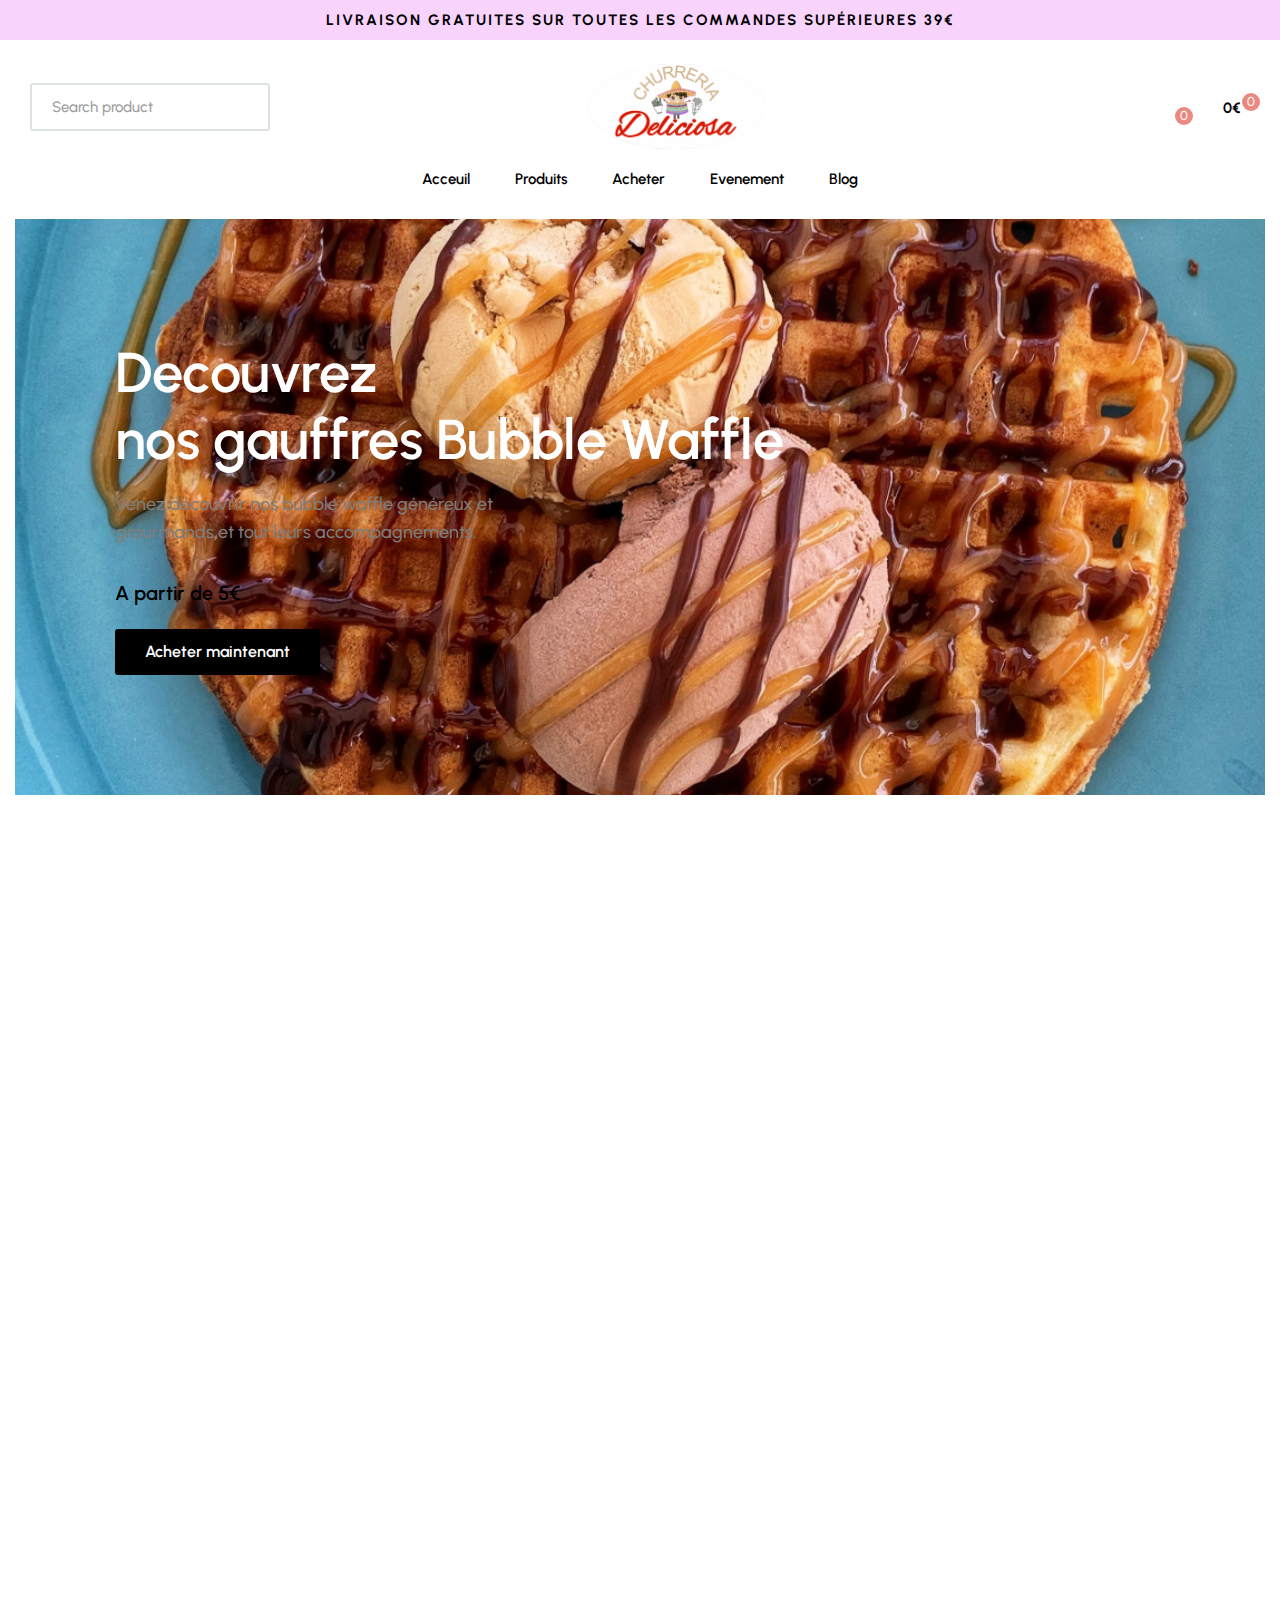
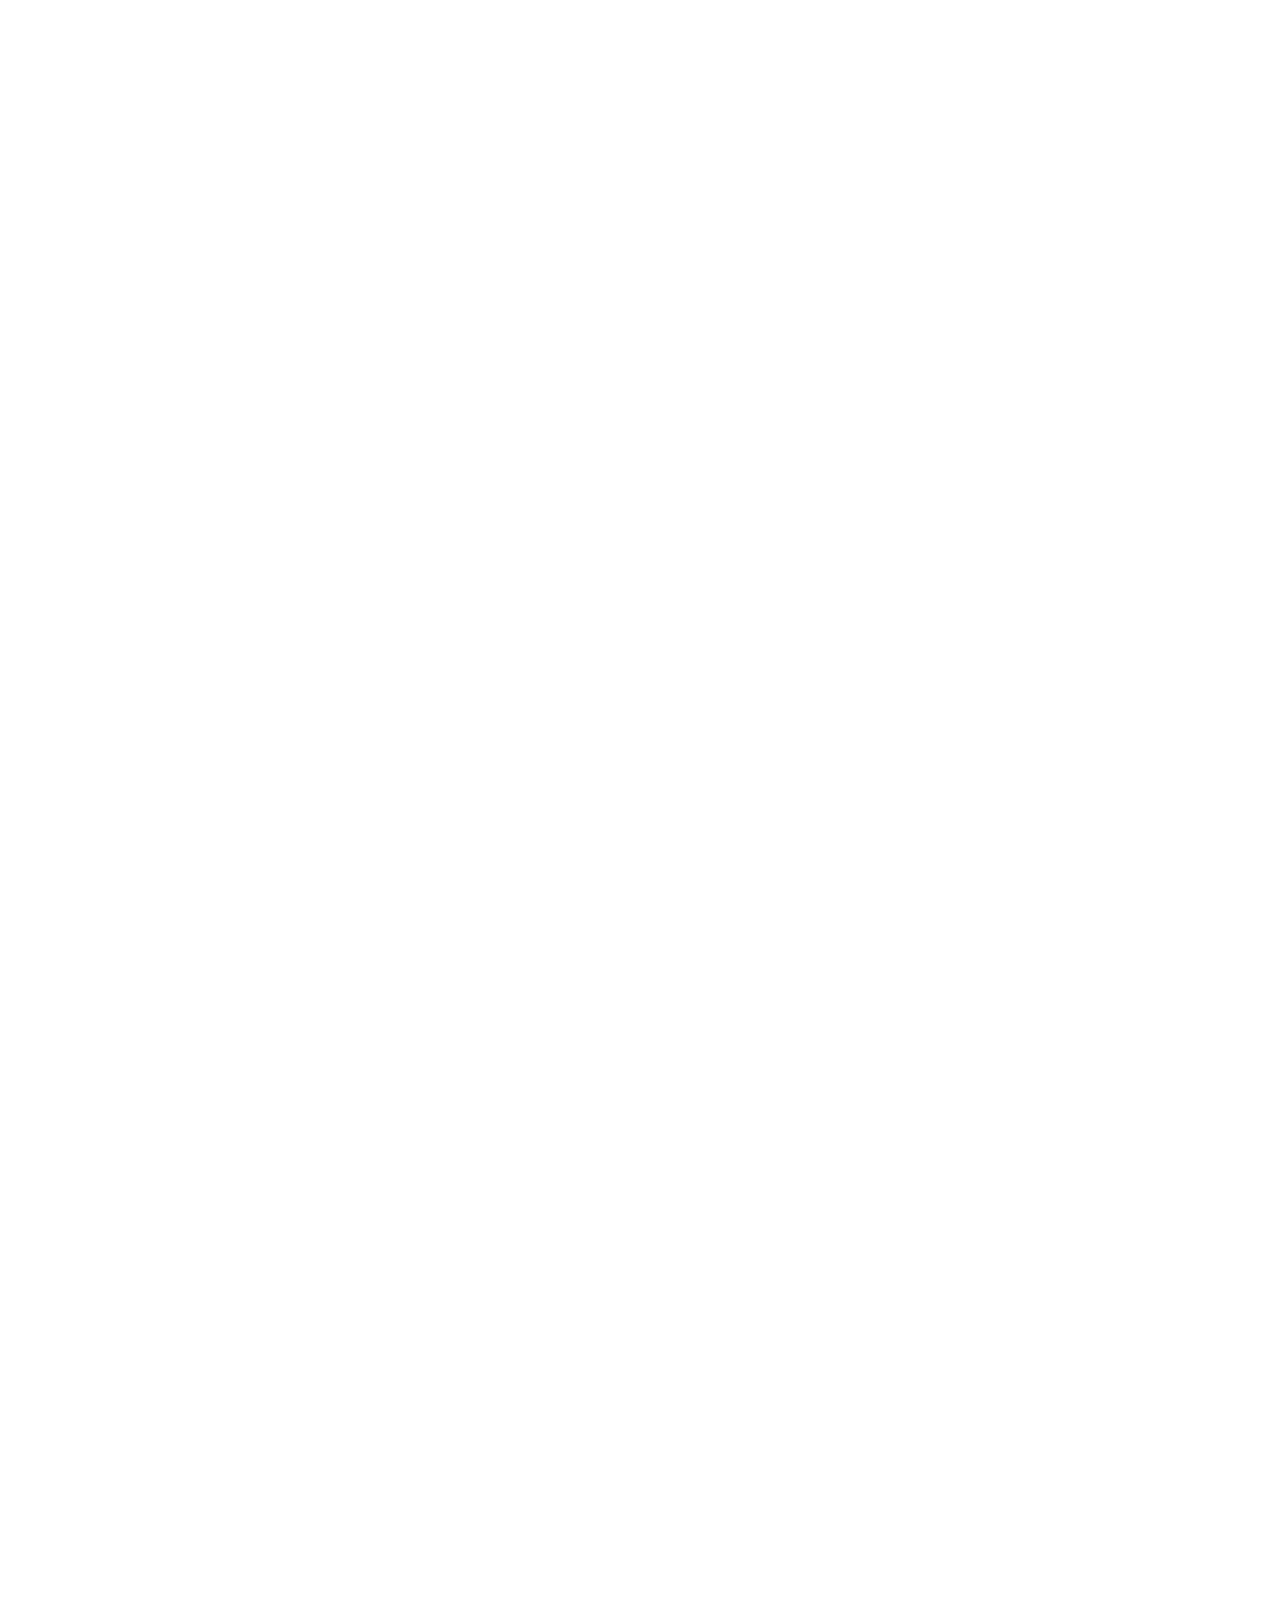
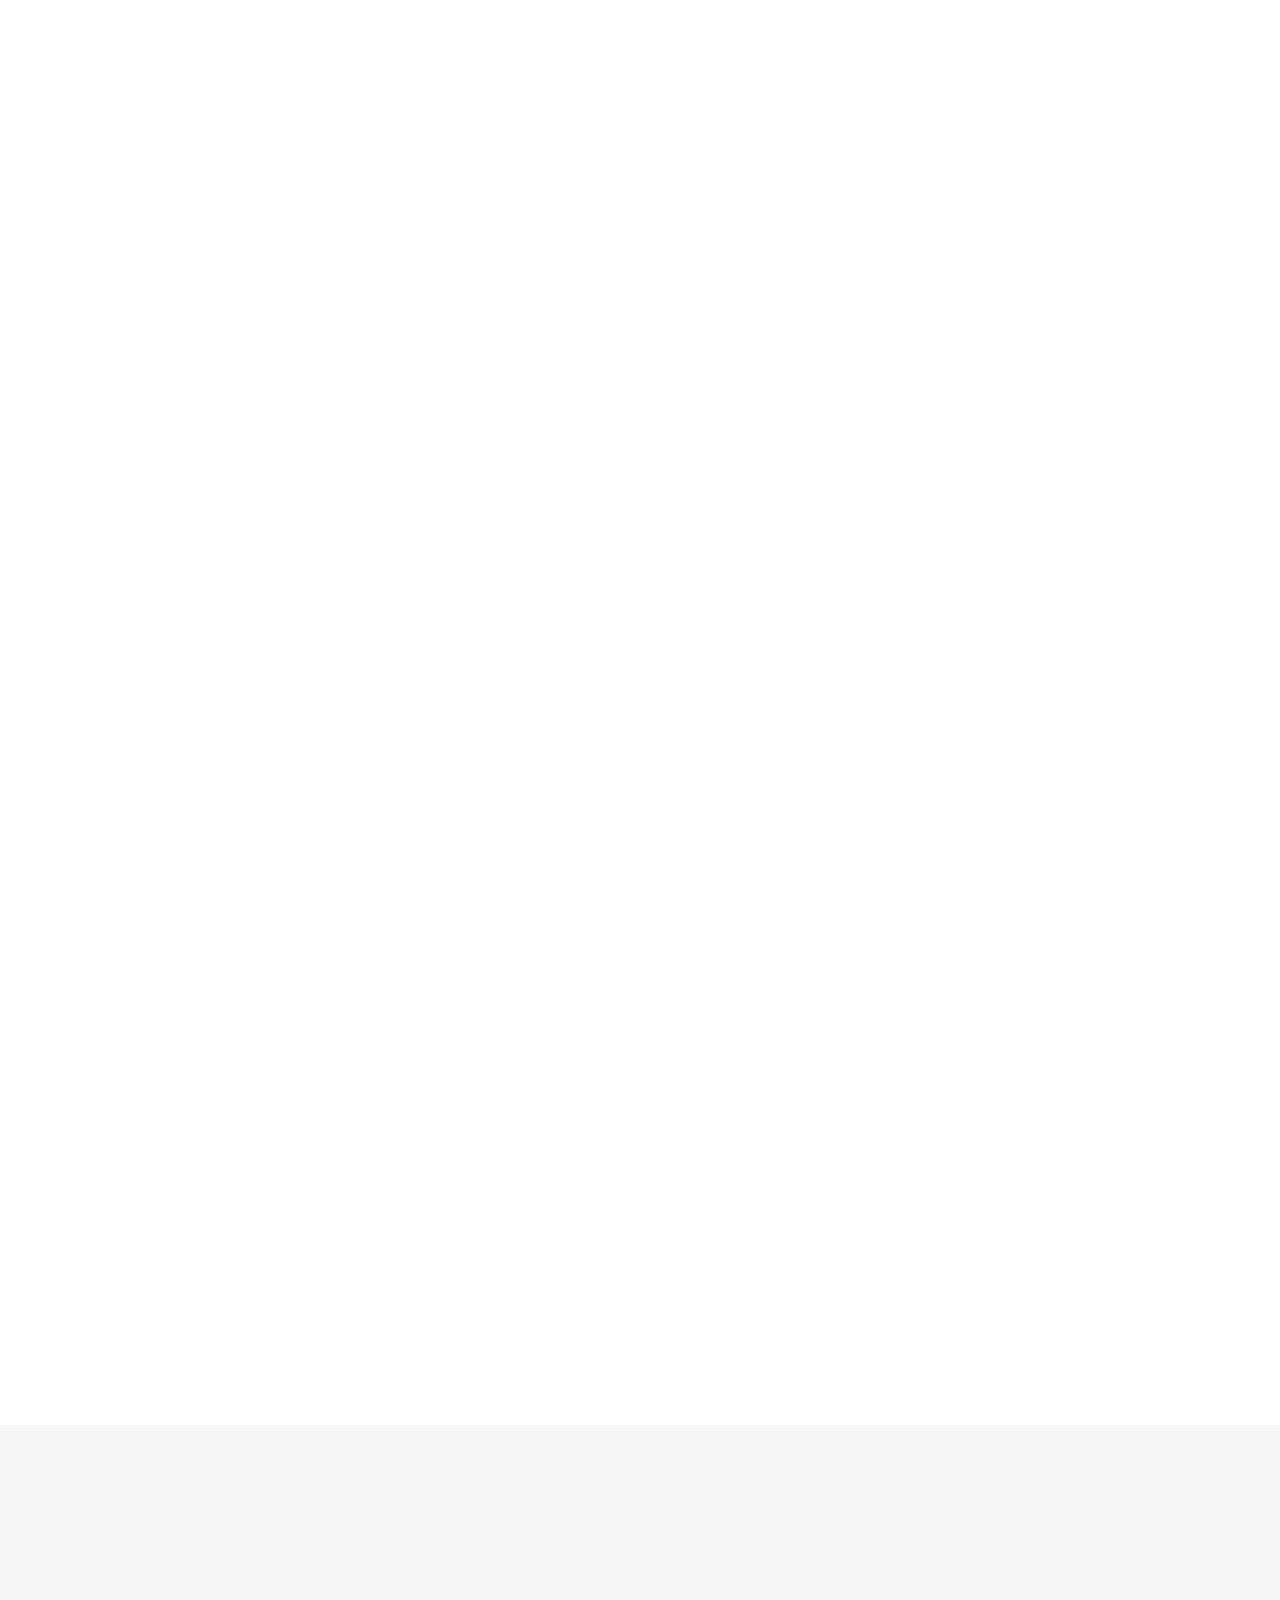
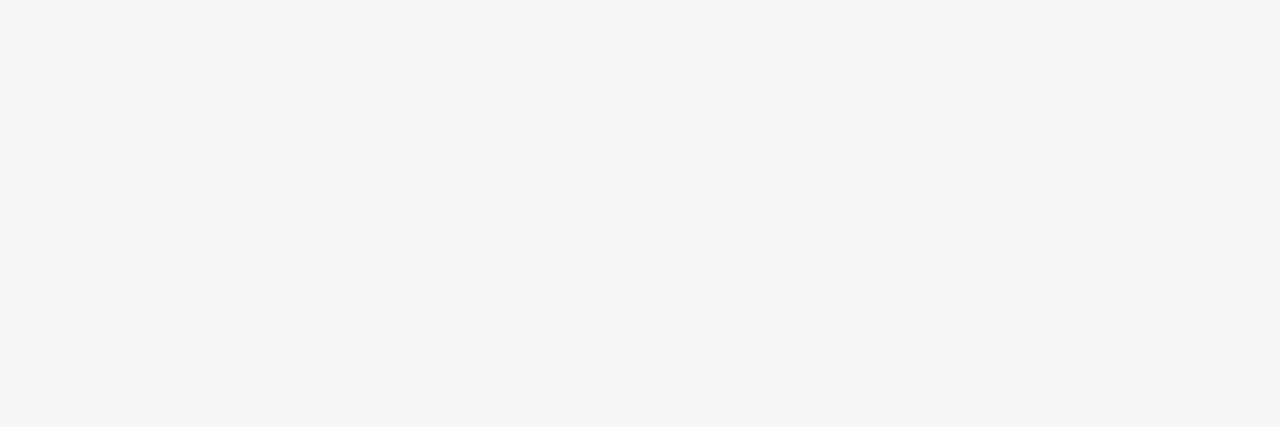
==== commit 3bf175c9: "added photos and the new design of the showcase site" ====
--- a/index.html
+++ b/index.html
@@ -5,7 +5,7 @@
   <meta http-equiv="X-UA-Compatible" content="IE=edge">
   <meta name="viewport" content="width=device-width, initial-scale=1.0">
 
-  <link rel="shortcut icon" href="./" type="image/svg+xml">
+  <link rel="shortcut icon" href="/images/logo-brand-nav.png" type="image/svg+xml">
 
   <link rel="stylesheet" href="./CSS/style.css">
 
@@ -68,7 +68,7 @@
           </button>
 
           <button class="header-action-btn" aria-label="cart item">
-            <data class="btn-text" value="0">€0.00</data>
+            <data class="btn-text" value="0">0€</data>
 
             <ion-icon name="bag-handle-outline" aria-hidden="true" aria-hidden="true"></ion-icon>
 
@@ -93,7 +93,7 @@
             </li>
 
             <li>
-              <a href="#offer" class="navbar-link has-after">Offrir</a>
+              <a href="#offer" class="navbar-link has-after">Evenement</a>
             </li>
 
             <li>
@@ -132,19 +132,19 @@
       <ul class="navbar-list">
 
         <li>
-          <a href="#home" class="navbar-link" data-nav-link>Home</a>
+          <a href="#home" class="navbar-link" data-nav-link>Acceuil</a>
         </li>
 
         <li>
-          <a href="#collection" class="navbar-link" data-nav-link>Collection</a>
+          <a href="#collection" class="navbar-link" data-nav-link>Produits</a>
         </li>
 
         <li>
-          <a href="#shop" class="navbar-link" data-nav-link>Shop</a>
+          <a href="#shop" class="navbar-link" data-nav-link>Acheter</a>
         </li>
 
         <li>
-          <a href="#offer" class="navbar-link" data-nav-link>Offer</a>
+          <a href="#offer" class="navbar-link" data-nav-link>Evenement</a>
         </li>
 
         <li>
@@ -179,7 +179,7 @@
 
                 <div class="card-content">
 
-                  <h1 class="h1 hero-title">
+                  <h1 class="h1 hero-title--correction-bg">
                     Decouvrez <br>
                     nos gauffres Bubble Waffle
                   </h1>
@@ -203,7 +203,7 @@
 
                 <div class="card-content">
 
-                  <h1 class="h1 hero-title">
+                  <h1 class="h1 hero-title--correction-bg">
                     Decouvrez <br>
                     nos crêpes grourmandes
                   </h1>
@@ -222,11 +222,11 @@
             </li>
 
             <li class="scrollbar-item">
-              <div class="hero-card has-bg-image" style="background-image: url('./images')">
-
-                <div class="card-content">
-
-                  <h1 class="h1 hero-title">
+              <div class="hero-card has-bg-image" style="background-image: url('./images/churros-image-section.png')">
+
+                <div class="card-content">
+
+                  <h1 class="h1">
                     Decouvrez <br>
                     nos Churros
                   </h1>
@@ -245,20 +245,20 @@
             </li>
 
             <li class="scrollbar-item">
-              <div class="hero-card has-bg-image" style="background-image: url('./images')">
-
-                <div class="card-content">
-
-                  <h1 class="h1 hero-title">
-                    Reveal The <br>
-                    Beauty of Skin
+              <div class="hero-card has-bg-image" style="background-image: url('./images/section-ice-cream-image.png')">
+
+                <div class="card-content">
+
+                  <h1 class="h1">
+                    Decouvrez <br>
+                    nos Glaces & confiseries
                   </h1>
 
                   <p class="hero-text">
-                    Made using clean, non-toxic ingredients, our products are designed for everyone.
+                    Cornet classique ou extra gourmande, venez trouver celle qui vous convient.
                   </p>
 
-                  <p class="price">Starting at $7.99</p>
+                  <p class="price">A partir de 2€</p>
 
                   <a href="#" class="btn btn-primary">Acheter maintenant</a>
 
@@ -293,12 +293,12 @@
                 <p class="card-text">Starting at $17.99</p>
 
                 <a href="#" class="btn-link">
-                  <span class="span">Shop Now</span>
+                  <span class="span">Acheter maintenant</span>
 
                   <ion-icon name="arrow-forward" aria-hidden="true"></ion-icon>
                 </a>
 
-                <div class="has-bg-image" style="background-image: url('./images')"></div>
+                <div class="has-bg-image" style="background-image: url('./images/collection-cream-card.png')"></div>
 
               </div>
             </li>
@@ -306,9 +306,9 @@
             <li>
               <div class="collection-card has-before hover:shine">
 
-                <h2 class="h2 card-title">What’s New?</h2>
-
-                <p class="card-text">Get the glow</p>
+                <h2 class="h2 card-title">Près de chez vous</h2>
+
+                <p class="card-text">Obtenez les dates</p>
 
                 <a href="#" class="btn-link">
                   <span class="span">Discover Now</span>
@@ -316,7 +316,7 @@
                   <ion-icon name="arrow-forward" aria-hidden="true"></ion-icon>
                 </a>
 
-                <div class="has-bg-image" style="background-image: url('./images')"></div>
+                <div class="has-bg-image" style="background-image: url('./images/collection-card-food-truck.png')"></div>
 
               </div>
             </li>
@@ -334,7 +334,7 @@
                   <ion-icon name="arrow-forward" aria-hidden="true"></ion-icon>
                 </a>
 
-                <div class="has-bg-image" style="background-image: url('./images')"></div>
+                <div class="has-bg-image" style="background-image: url('./images/collection-waffle-card.png')"></div>
 
               </div>
             </li>
@@ -356,10 +356,10 @@
         <div class="container">
 
           <div class="title-wrapper">
-            <h2 class="h2 section-title">Our Bestsellers</h2>
+            <h2 class="h2 section-title">Nos best-sellers</h2>
 
             <a href="#" class="btn-link">
-              <span class="span">Shop All Products</span>
+              <span class="span">Tous nos produits</span>
 
               <ion-icon name="arrow-forward" aria-hidden="true"></ion-icon>
             </a>
@@ -371,7 +371,7 @@
               <div class="shop-card">
 
                 <div class="card-banner img-holder" style="--width: 540; --height: 720;">
-                  <img src="./images" width="540" height="720" loading="lazy"
+                  <img src="./images/little-card-oreo.png" width="540" height="720" loading="lazy"
                     alt="Facial cleanser" class="img-cover">
 
                   <span class="badge" aria-label="20% off">-20%</span>
@@ -415,7 +415,7 @@
                       <ion-icon name="star" aria-hidden="true"></ion-icon>
                     </div>
 
-                    <p class="rating-text">5170 reviews</p>
+                    <p class="rating-text">1119 reviews</p>
 
                   </div>
 
@@ -428,7 +428,7 @@
               <div class="shop-card">
 
                 <div class="card-banner img-holder" style="--width: 540; --height: 720;">
-                  <img src="./images" width="540" height="720" loading="lazy"
+                  <img src="./images/little-card-bueno.png" width="540" height="720" loading="lazy"
                     alt="Bio-shroom Rejuvenating Serum" class="img-cover">
 
                   <div class="card-actions">
@@ -468,7 +468,7 @@
                       <ion-icon name="star" aria-hidden="true"></ion-icon>
                     </div>
 
-                    <p class="rating-text">5170 reviews</p>
+                    <p class="rating-text">170 reviews</p>
 
                   </div>
 
@@ -481,7 +481,7 @@
               <div class="shop-card">
 
                 <div class="card-banner img-holder" style="--width: 540; --height: 720;">
-                  <img src="./images" width="540" height="720" loading="lazy"
+                  <img src="./images/little-card-banane.png" width="540" height="720" loading="lazy"
                     alt="Coffee Bean Caffeine Eye Cream" class="img-cover">
 
                   <div class="card-actions">
@@ -1182,7 +1182,7 @@
           <div class="offer-content">
 
             <p class="offer-subtitle">
-              <span class="span">Special Offer</span>
+              <span class="span">Offre Special</span>
 
               <span class="badge" aria-label="20% off">-20%</span>
             </p>
--- a/CSS/style.css
+++ b/CSS/style.css
@@ -13,6 +13,7 @@
   --cultured-2: hsl(60, 6%, 93%);
   --gray-web: hsl(0, 0%, 49%);
   --white_30: hsl(0, 0%, 100%, 0.3);
+  --pale-pink-cart: hsla(5, 71%, 71%, 1);
   --black_70: hsla(0, 0%, 0%, 0.7);
   --black_50: hsla(0, 0%, 0%, 0.5);
   --black_15: hsla(0, 0%, 0%, 0.15);
@@ -154,8 +155,6 @@
 ::-webkit-scrollbar-thumb { background-color: hsl(0, 0%, 80%); }
 
 ::-webkit-scrollbar-thumb:hover { background-color: hsl(0, 0%, 70%); }
-
-
 
 
 
@@ -506,6 +505,11 @@
   background-position: 40%;
 }
 
+.hero-title--correction-bg {
+  color: var(--white)
+}
+
+
 .hero-text {
   font-size: var(--fs-6);
   margin-block: 16px 30px;
@@ -603,7 +607,7 @@
 }
 
 .shop-card .action-btn:is(:hover, :focus) {
-  background-color: var(--black);
+  background-color: var(--pale-pink-cart);
   color: var(--white);
 }
 
@@ -1279,7 +1283,7 @@
     position: absolute;
     top: 0;
     right: -10px;
-    background-color: var(--black);
+    background-color: var(--pale-pink-cart);
     color: var(--white);
     font-size: var(--fs-9);
     min-width: 18px;
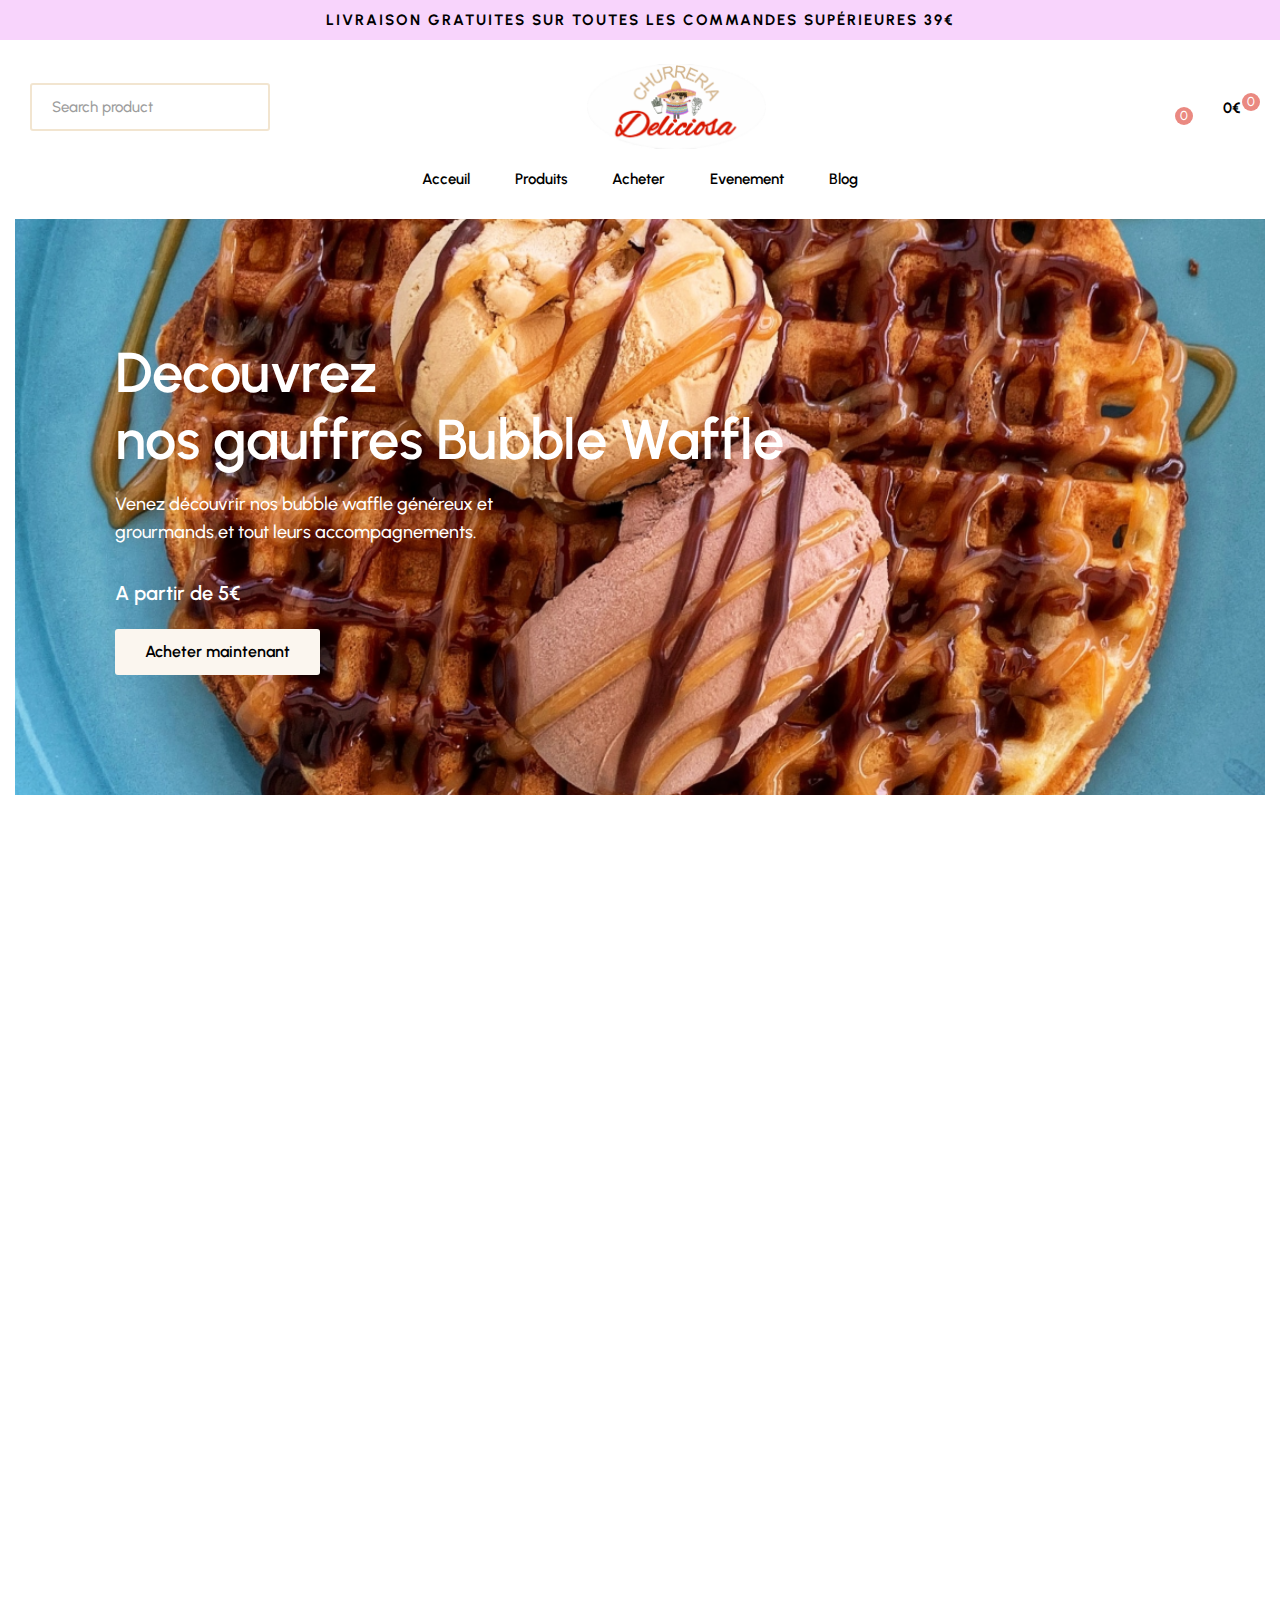
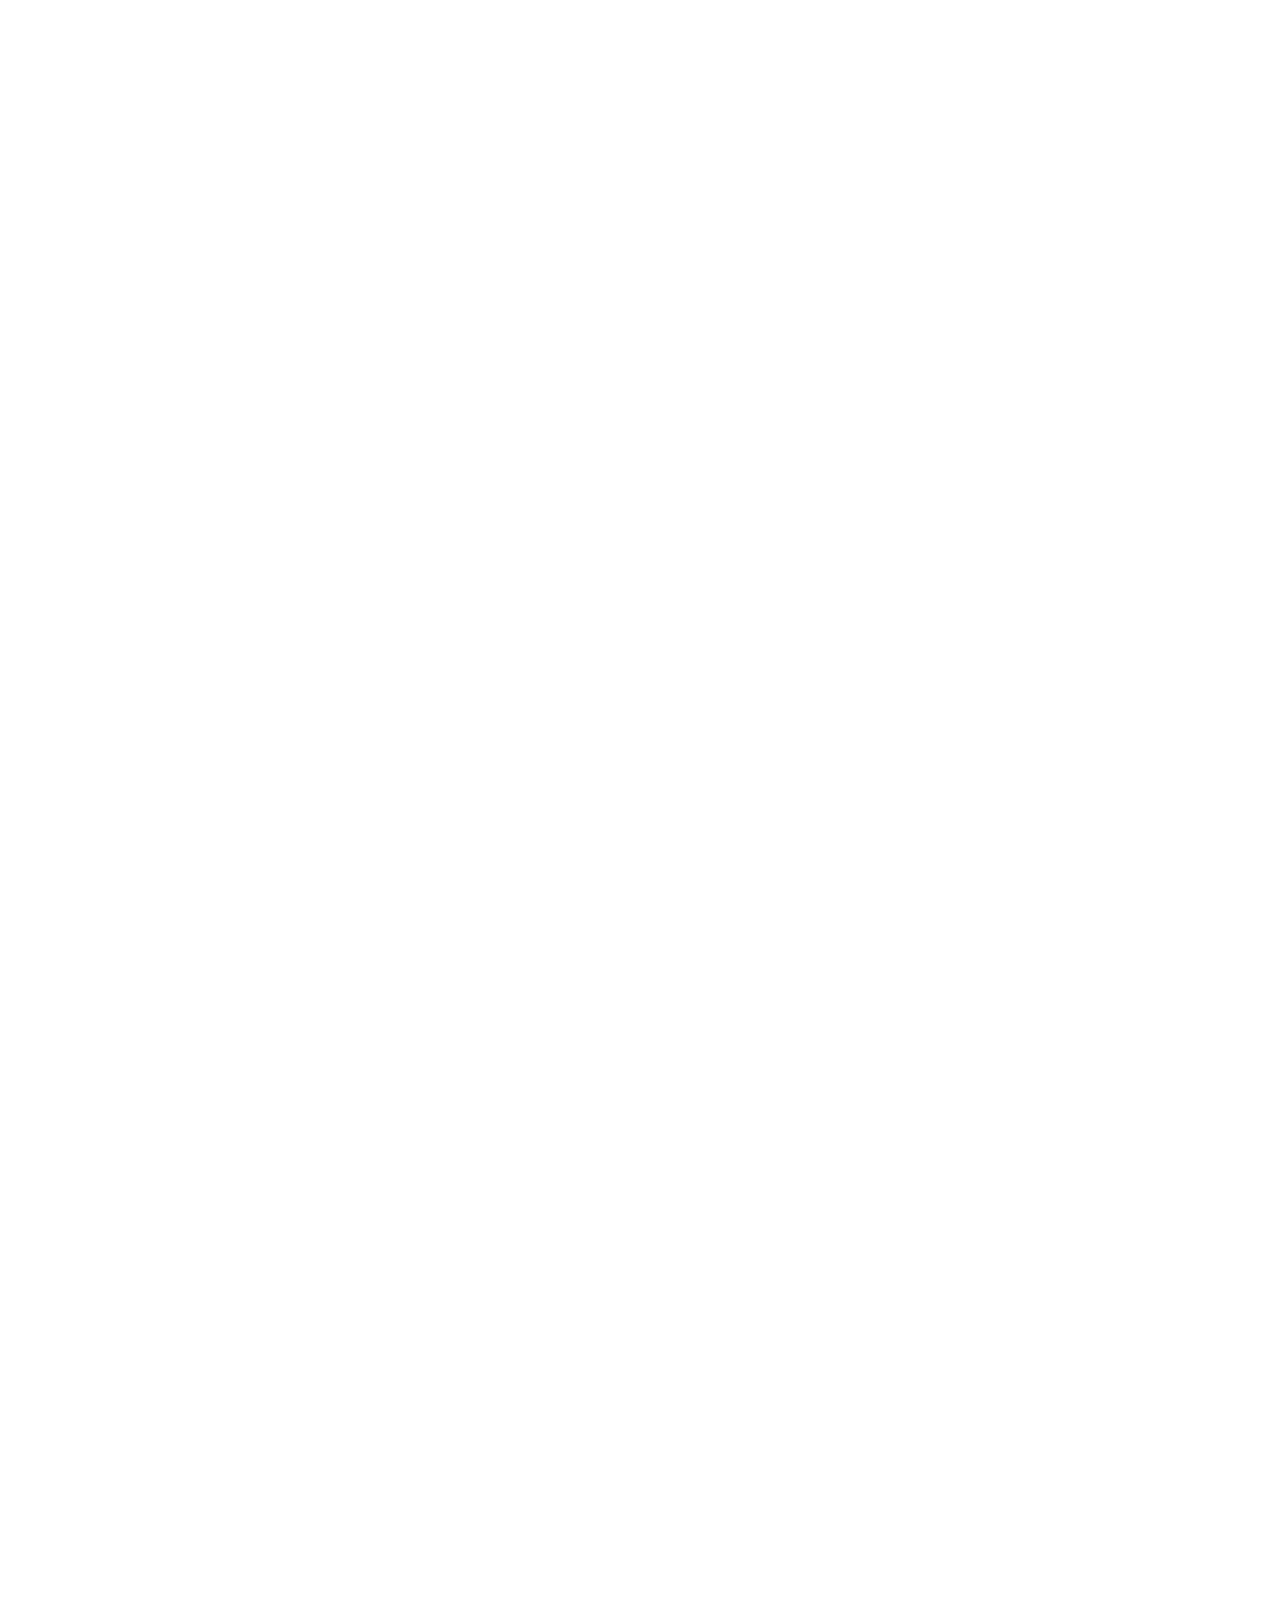
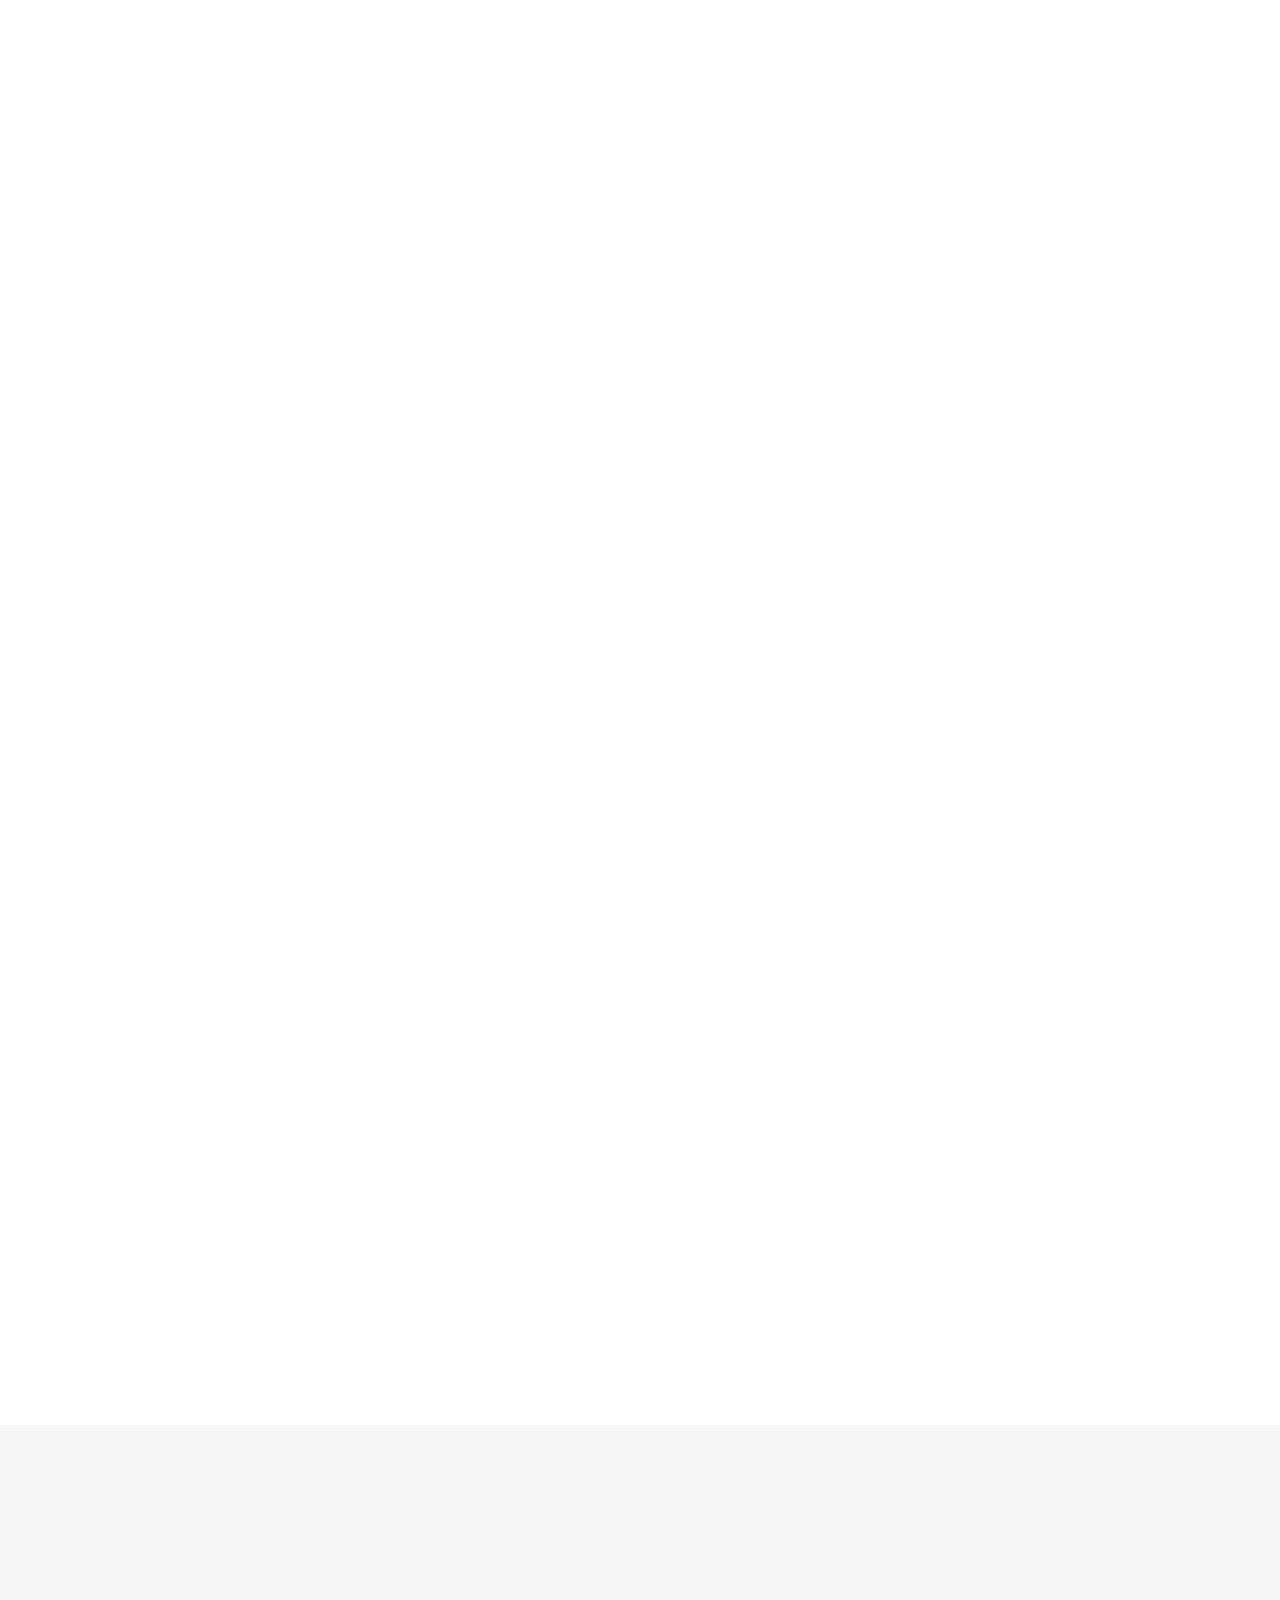
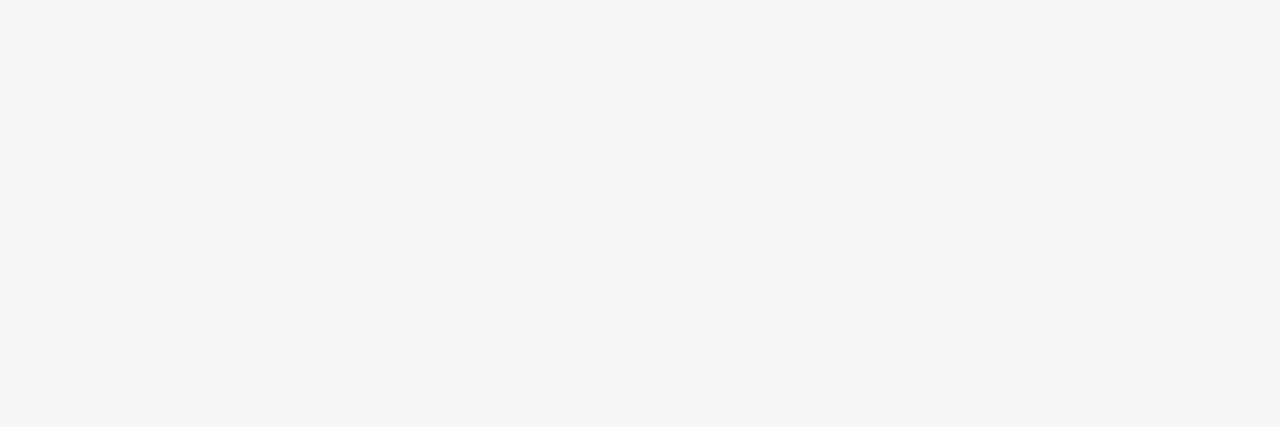
==== commit 8cc21fb4: "adding the loyalty card section" ====
--- a/index.html
+++ b/index.html
@@ -17,14 +17,16 @@
     * preload images *
   -->
   <link rel="preload" as="image" href="./images/logo-brand.png">
-  <link rel="preload" as="image" href="./images">
-  <link rel="preload" as="image" href="./images">
-  <link rel="preload" as="image" href="./images">
+  <link rel="preload" as="image" href="./images/waffle-group2-section.png">
+  <link rel="preload" as="image" href="./images/crepe-image-section.png">
+  <link rel="preload" as="image" href="./images/churros-image-section.png">
+  <link rel="preload" as="image" href="./images/section-ice-cream-image.png">
 
   <script src="./JS/main.js" defer></script>
 
   <title>e-commerce website</title>
 </head>
+
 <body>
   <header class="header">
 
@@ -184,7 +186,7 @@
                     nos gauffres Bubble Waffle
                   </h1>
 
-                  <p class="hero-text">
+                  <p class="hero-text hero-text--correction-bg">
                     Venez découvrir nos bubble waffle généreux et
                     grourmands et tout leurs accompagnements.
                   </p>
@@ -208,7 +210,7 @@
                     nos crêpes grourmandes
                   </h1>
 
-                  <p class="hero-text">
+                  <p class="hero-text hero-text--correction-bg">
                     Venez déguster notre selection de crêpes, classiques, gourmandes ou fruitées.
                   </p>
 
@@ -226,7 +228,7 @@
 
                 <div class="card-content">
 
-                  <h1 class="h1">
+                  <h1 class="h1 hero-title--correction-bg">
                     Decouvrez <br>
                     nos Churros
                   </h1>
@@ -288,9 +290,9 @@
             <li>
               <div class="collection-card has-before hover:shine">
 
-                <h2 class="h2 card-title">Summer Collection</h2>
-
-                <p class="card-text">Starting at $17.99</p>
+                <h2 class="h2 card-title">Offre spéciale</h2>
+
+                <p class="card-text">A partir de 7.99€</p>
 
                 <a href="#" class="btn-link">
                   <span class="span">Acheter maintenant</span>
@@ -311,7 +313,7 @@
                 <p class="card-text">Obtenez les dates</p>
 
                 <a href="#" class="btn-link">
-                  <span class="span">Discover Now</span>
+                  <span class="span">Découvrir maintenant</span>
 
                   <ion-icon name="arrow-forward" aria-hidden="true"></ion-icon>
                 </a>
@@ -324,12 +326,12 @@
             <li>
               <div class="collection-card has-before hover:shine">
 
-                <h2 class="h2 card-title">Buy 1 Get 1</h2>
-
-                <p class="card-text">Starting at $7.99</p>
+                <h2 class="h2 card-title">Evenementiel</h2>
+
+                <p class="card-text">Contactez nous</p>
 
                 <a href="#" class="btn-link">
-                  <span class="span">Discover Now</span>
+                  <span class="span">Découvrir maintenant</span>
 
                   <ion-icon name="arrow-forward" aria-hidden="true"></ion-icon>
                 </a>
@@ -396,6 +398,352 @@
                 <div class="card-content">
 
                   <div class="price">
+                    <del class="del">5.00€</del>
+
+                    <span class="span">4.80€</span>
+                  </div>
+
+                  <h3>
+                    <a href="#" class="card-title">Bubble Waffle Oreo</a>
+                  </h3>
+
+                  <div class="card-rating">
+
+                    <div class="rating-wrapper" aria-label="5 start rating">
+                      <ion-icon name="star" aria-hidden="true"></ion-icon>
+                      <ion-icon name="star" aria-hidden="true"></ion-icon>
+                      <ion-icon name="star" aria-hidden="true"></ion-icon>
+                      <ion-icon name="star" aria-hidden="true"></ion-icon>
+                      <ion-icon name="star" aria-hidden="true"></ion-icon>
+                    </div>
+
+                    <p class="rating-text">119 commentaires</p>
+
+                  </div>
+
+                </div>
+
+              </div>
+            </li>
+
+            <li class="scrollbar-item">
+              <div class="shop-card">
+
+                <div class="card-banner img-holder" style="--width: 540; --height: 720;">
+                  <img src="./images/litle-card-haribo.png" width="540" height="720" loading="lazy"
+                    alt="Bio-shroom Rejuvenating Serum" class="img-cover">
+
+                  <div class="card-actions">
+
+                    <button class="action-btn" aria-label="add to cart">
+                      <ion-icon name="bag-handle-outline" aria-hidden="true"></ion-icon>
+                    </button>
+
+                    <button class="action-btn" aria-label="add to whishlist">
+                      <ion-icon name="star-outline" aria-hidden="true"></ion-icon>
+                    </button>
+
+                    <button class="action-btn" aria-label="compare">
+                      <ion-icon name="repeat-outline" aria-hidden="true"></ion-icon>
+                    </button>
+
+                  </div>
+                </div>
+
+                <div class="card-content">
+
+                  <div class="price">
+                    <span class="span">5.00€</span>
+                  </div>
+
+                  <h3>
+                    <a href="#" class="card-title">Bubble Waffle Haribo</a>
+                  </h3>
+
+                  <div class="card-rating">
+
+                    <div class="rating-wrapper" aria-label="5 start rating">
+                      <ion-icon name="star" aria-hidden="true"></ion-icon>
+                      <ion-icon name="star" aria-hidden="true"></ion-icon>
+                      <ion-icon name="star" aria-hidden="true"></ion-icon>
+                      <ion-icon name="star" aria-hidden="true"></ion-icon>
+                      <ion-icon name="star" aria-hidden="true"></ion-icon>
+                    </div>
+
+                    <p class="rating-text">170 commentaires</p>
+
+                  </div>
+
+                </div>
+
+              </div>
+            </li>
+
+            <li class="scrollbar-item">
+              <div class="shop-card">
+
+                <div class="card-banner img-holder" style="--width: 540; --height: 720;">
+                  <img src="./images/litle-card-bueno.png" width="540" height="720" loading="lazy"
+                    alt="Coffee Bean Caffeine Eye Cream" class="img-cover">
+
+                  <div class="card-actions">
+
+                    <button class="action-btn" aria-label="add to cart">
+                      <ion-icon name="bag-handle-outline" aria-hidden="true"></ion-icon>
+                    </button>
+
+                    <button class="action-btn" aria-label="add to whishlist">
+                      <ion-icon name="star-outline" aria-hidden="true"></ion-icon>
+                    </button>
+
+                    <button class="action-btn" aria-label="compare">
+                      <ion-icon name="repeat-outline" aria-hidden="true"></ion-icon>
+                    </button>
+
+                  </div>
+                </div>
+
+                <div class="card-content">
+
+                  <div class="price">
+                    <span class="span">6.90€</span>
+                  </div>
+
+                  <h3>
+                    <a href="#" class="card-title">Bubble Waffle Bueno</a>
+                  </h3>
+
+                  <div class="card-rating">
+
+                    <div class="rating-wrapper" aria-label="5 start rating">
+                      <ion-icon name="star" aria-hidden="true"></ion-icon>
+                      <ion-icon name="star" aria-hidden="true"></ion-icon>
+                      <ion-icon name="star" aria-hidden="true"></ion-icon>
+                      <ion-icon name="star" aria-hidden="true"></ion-icon>
+                      <ion-icon name="star" aria-hidden="true"></ion-icon>
+                    </div>
+
+                    <p class="rating-text">237 commentaires</p>
+
+                  </div>
+
+                </div>
+
+              </div>
+            </li>
+
+            <li class="scrollbar-item">
+              <div class="shop-card">
+
+                <div class="card-banner img-holder" style="--width: 540; --height: 720;">
+                  <img src="./images/litle-card-churros.png" width="540" height="720" loading="lazy"
+                    alt="Facial cleanser" class="img-cover">
+
+                  <div class="card-actions">
+
+                    <button class="action-btn" aria-label="add to cart">
+                      <ion-icon name="bag-handle-outline" aria-hidden="true"></ion-icon>
+                    </button>
+
+                    <button class="action-btn" aria-label="add to whishlist">
+                      <ion-icon name="star-outline" aria-hidden="true"></ion-icon>
+                    </button>
+
+                    <button class="action-btn" aria-label="compare">
+                      <ion-icon name="repeat-outline" aria-hidden="true"></ion-icon>
+                    </button>
+
+                  </div>
+                </div>
+
+                <div class="card-content">
+
+                  <div class="price">
+                    <span class="span">4.50€</span>
+                  </div>
+
+                  <h3>
+                    <a href="#" class="card-title">Churros x6 Chocolat</a>
+                  </h3>
+
+                  <div class="card-rating">
+
+                    <div class="rating-wrapper" aria-label="5 start rating">
+                      <ion-icon name="star" aria-hidden="true"></ion-icon>
+                      <ion-icon name="star" aria-hidden="true"></ion-icon>
+                      <ion-icon name="star" aria-hidden="true"></ion-icon>
+                      <ion-icon name="star" aria-hidden="true"></ion-icon>
+                      <ion-icon name="star" aria-hidden="true"></ion-icon>
+                    </div>
+
+                    <p class="rating-text">198 commentaires</p>
+
+                  </div>
+
+                </div>
+
+              </div>
+            </li>
+
+            <li class="scrollbar-item">
+              <div class="shop-card">
+
+                <div class="card-banner img-holder" style="--width: 540; --height: 720;">
+                  <img src="./images/litle-card-crêpe.png" width="540" height="720" loading="lazy"
+                    alt="Coffee Bean Caffeine Eye Cream" class="img-cover">
+
+                  <span class="badge" aria-label="20% off">-10%</span>
+
+                  <div class="card-actions">
+
+                    <button class="action-btn" aria-label="add to cart">
+                      <ion-icon name="bag-handle-outline" aria-hidden="true"></ion-icon>
+                    </button>
+
+                    <button class="action-btn" aria-label="add to whishlist">
+                      <ion-icon name="star-outline" aria-hidden="true"></ion-icon>
+                    </button>
+
+                    <button class="action-btn" aria-label="compare">
+                      <ion-icon name="repeat-outline" aria-hidden="true"></ion-icon>
+                    </button>
+
+                  </div>
+                </div>
+
+                <div class="card-content">
+
+                  <div class="price">
+                    <del class="del">4.00€</del>
+
+                    <span class="span">3.90€</span>
+                  </div>
+
+                  <h3>
+                    <a href="#" class="card-title">Crêpe gourmande</a>
+                  </h3>
+
+                  <div class="card-rating">
+
+                    <div class="rating-wrapper" aria-label="5 start rating">
+                      <ion-icon name="star" aria-hidden="true"></ion-icon>
+                      <ion-icon name="star" aria-hidden="true"></ion-icon>
+                      <ion-icon name="star" aria-hidden="true"></ion-icon>
+                      <ion-icon name="star" aria-hidden="true"></ion-icon>
+                      <ion-icon name="star" aria-hidden="true"></ion-icon>
+                    </div>
+
+                    <p class="rating-text">84 commentaires</p>
+
+                  </div>
+
+                </div>
+
+              </div>
+            </li>
+
+            <li class="scrollbar-item">
+              <div class="shop-card">
+
+                <div class="card-banner img-holder" style="--width: 540; --height: 720;">
+                  <img src="./images/litle-card-ice-cream.png" width="540" height="720" loading="lazy"
+                    alt="Facial cleanser" class="img-cover">
+
+                  <div class="card-actions">
+
+                    <button class="action-btn" aria-label="add to cart">
+                      <ion-icon name="bag-handle-outline" aria-hidden="true"></ion-icon>
+                    </button>
+
+                    <button class="action-btn" aria-label="add to whishlist">
+                      <ion-icon name="star-outline" aria-hidden="true"></ion-icon>
+                    </button>
+
+                    <button class="action-btn" aria-label="compare">
+                      <ion-icon name="repeat-outline" aria-hidden="true"></ion-icon>
+                    </button>
+
+                  </div>
+                </div>
+
+                <div class="card-content">
+
+                  <div class="price">
+                    <span class="span">2.50€</span>
+                  </div>
+
+                  <h3>
+                    <a href="#" class="card-title">Cornet glace à l'italienne</a>
+                  </h3>
+
+                  <div class="card-rating">
+
+                    <div class="rating-wrapper" aria-label="5 start rating">
+                      <ion-icon name="star" aria-hidden="true"></ion-icon>
+                      <ion-icon name="star" aria-hidden="true"></ion-icon>
+                      <ion-icon name="star" aria-hidden="true"></ion-icon>
+                      <ion-icon name="star" aria-hidden="true"></ion-icon>
+                      <ion-icon name="star" aria-hidden="true"></ion-icon>
+                    </div>
+
+                    <p class="rating-text">308 commentaires</p>
+
+                  </div>
+
+                </div>
+
+              </div>
+            </li>
+
+          </ul>
+
+        </div>
+      </section>
+
+      <section class="section shop" id="shop" aria-label="shop" data-section>
+        <div class="container">
+
+          <div class="title-wrapper">
+            <h2 class="h2 section-title">Carte et Produits</h2>
+
+            <a href="#" class="btn-link">
+              <span class="span">Découvrez tous nos Produits</span>
+
+              <ion-icon name="arrow-forward" aria-hidden="true"></ion-icon>
+            </a>
+          </div>
+
+          <ul class="has-scrollbar">
+
+            <li class="scrollbar-item">
+              <div class="shop-card">
+
+                <div class="card-banner img-holder" style="--width: 540; --height: 720;">
+                  <img src="./images" width="540" height="720" loading="lazy"
+                    alt="Facial cleanser" class="img-cover">
+
+                  <span class="badge" aria-label="20% off">-20%</span>
+
+                  <div class="card-actions">
+
+                    <button class="action-btn" aria-label="add to cart">
+                      <ion-icon name="bag-handle-outline" aria-hidden="true"></ion-icon>
+                    </button>
+
+                    <button class="action-btn" aria-label="add to whishlist">
+                      <ion-icon name="star-outline" aria-hidden="true"></ion-icon>
+                    </button>
+
+                    <button class="action-btn" aria-label="compare">
+                      <ion-icon name="repeat-outline" aria-hidden="true"></ion-icon>
+                    </button>
+
+                  </div>
+                </div>
+
+                <div class="card-content">
+
+                  <div class="price">
                     <del class="del">$39.00</del>
 
                     <span class="span">$29.00</span>
@@ -415,7 +763,7 @@
                       <ion-icon name="star" aria-hidden="true"></ion-icon>
                     </div>
 
-                    <p class="rating-text">1119 reviews</p>
+                    <p class="rating-text">5170 reviews</p>
 
                   </div>
 
@@ -428,7 +776,7 @@
               <div class="shop-card">
 
                 <div class="card-banner img-holder" style="--width: 540; --height: 720;">
-                  <img src="./images/little-card-bueno.png" width="540" height="720" loading="lazy"
+                  <img src="./images" width="540" height="720" loading="lazy"
                     alt="Bio-shroom Rejuvenating Serum" class="img-cover">
 
                   <div class="card-actions">
@@ -468,7 +816,7 @@
                       <ion-icon name="star" aria-hidden="true"></ion-icon>
                     </div>
 
-                    <p class="rating-text">170 reviews</p>
+                    <p class="rating-text">5170 reviews</p>
 
                   </div>
 
@@ -481,7 +829,7 @@
               <div class="shop-card">
 
                 <div class="card-banner img-holder" style="--width: 540; --height: 720;">
-                  <img src="./images/little-card-banane.png" width="540" height="720" loading="lazy"
+                  <img src="./images" width="540" height="720" loading="lazy"
                     alt="Coffee Bean Caffeine Eye Cream" class="img-cover">
 
                   <div class="card-actions">
@@ -698,352 +1046,6 @@
         </div>
       </section>
 
-      <section class="section shop" id="shop" aria-label="shop" data-section>
-        <div class="container">
-
-          <div class="title-wrapper">
-            <h2 class="h2 section-title">Under $25</h2>
-
-            <a href="#" class="btn-link">
-              <span class="span">Shop All Products</span>
-
-              <ion-icon name="arrow-forward" aria-hidden="true"></ion-icon>
-            </a>
-          </div>
-
-          <ul class="has-scrollbar">
-
-            <li class="scrollbar-item">
-              <div class="shop-card">
-
-                <div class="card-banner img-holder" style="--width: 540; --height: 720;">
-                  <img src="./images" width="540" height="720" loading="lazy"
-                    alt="Facial cleanser" class="img-cover">
-
-                  <span class="badge" aria-label="20% off">-20%</span>
-
-                  <div class="card-actions">
-
-                    <button class="action-btn" aria-label="add to cart">
-                      <ion-icon name="bag-handle-outline" aria-hidden="true"></ion-icon>
-                    </button>
-
-                    <button class="action-btn" aria-label="add to whishlist">
-                      <ion-icon name="star-outline" aria-hidden="true"></ion-icon>
-                    </button>
-
-                    <button class="action-btn" aria-label="compare">
-                      <ion-icon name="repeat-outline" aria-hidden="true"></ion-icon>
-                    </button>
-
-                  </div>
-                </div>
-
-                <div class="card-content">
-
-                  <div class="price">
-                    <del class="del">$39.00</del>
-
-                    <span class="span">$29.00</span>
-                  </div>
-
-                  <h3>
-                    <a href="#" class="card-title">Facial cleanser</a>
-                  </h3>
-
-                  <div class="card-rating">
-
-                    <div class="rating-wrapper" aria-label="5 start rating">
-                      <ion-icon name="star" aria-hidden="true"></ion-icon>
-                      <ion-icon name="star" aria-hidden="true"></ion-icon>
-                      <ion-icon name="star" aria-hidden="true"></ion-icon>
-                      <ion-icon name="star" aria-hidden="true"></ion-icon>
-                      <ion-icon name="star" aria-hidden="true"></ion-icon>
-                    </div>
-
-                    <p class="rating-text">5170 reviews</p>
-
-                  </div>
-
-                </div>
-
-              </div>
-            </li>
-
-            <li class="scrollbar-item">
-              <div class="shop-card">
-
-                <div class="card-banner img-holder" style="--width: 540; --height: 720;">
-                  <img src="./images" width="540" height="720" loading="lazy"
-                    alt="Bio-shroom Rejuvenating Serum" class="img-cover">
-
-                  <div class="card-actions">
-
-                    <button class="action-btn" aria-label="add to cart">
-                      <ion-icon name="bag-handle-outline" aria-hidden="true"></ion-icon>
-                    </button>
-
-                    <button class="action-btn" aria-label="add to whishlist">
-                      <ion-icon name="star-outline" aria-hidden="true"></ion-icon>
-                    </button>
-
-                    <button class="action-btn" aria-label="compare">
-                      <ion-icon name="repeat-outline" aria-hidden="true"></ion-icon>
-                    </button>
-
-                  </div>
-                </div>
-
-                <div class="card-content">
-
-                  <div class="price">
-                    <span class="span">$29.00</span>
-                  </div>
-
-                  <h3>
-                    <a href="#" class="card-title">Bio-shroom Rejuvenating Serum</a>
-                  </h3>
-
-                  <div class="card-rating">
-
-                    <div class="rating-wrapper" aria-label="5 start rating">
-                      <ion-icon name="star" aria-hidden="true"></ion-icon>
-                      <ion-icon name="star" aria-hidden="true"></ion-icon>
-                      <ion-icon name="star" aria-hidden="true"></ion-icon>
-                      <ion-icon name="star" aria-hidden="true"></ion-icon>
-                      <ion-icon name="star" aria-hidden="true"></ion-icon>
-                    </div>
-
-                    <p class="rating-text">5170 reviews</p>
-
-                  </div>
-
-                </div>
-
-              </div>
-            </li>
-
-            <li class="scrollbar-item">
-              <div class="shop-card">
-
-                <div class="card-banner img-holder" style="--width: 540; --height: 720;">
-                  <img src="./images" width="540" height="720" loading="lazy"
-                    alt="Coffee Bean Caffeine Eye Cream" class="img-cover">
-
-                  <div class="card-actions">
-
-                    <button class="action-btn" aria-label="add to cart">
-                      <ion-icon name="bag-handle-outline" aria-hidden="true"></ion-icon>
-                    </button>
-
-                    <button class="action-btn" aria-label="add to whishlist">
-                      <ion-icon name="star-outline" aria-hidden="true"></ion-icon>
-                    </button>
-
-                    <button class="action-btn" aria-label="compare">
-                      <ion-icon name="repeat-outline" aria-hidden="true"></ion-icon>
-                    </button>
-
-                  </div>
-                </div>
-
-                <div class="card-content">
-
-                  <div class="price">
-                    <span class="span">$29.00</span>
-                  </div>
-
-                  <h3>
-                    <a href="#" class="card-title">Coffee Bean Caffeine Eye Cream</a>
-                  </h3>
-
-                  <div class="card-rating">
-
-                    <div class="rating-wrapper" aria-label="5 start rating">
-                      <ion-icon name="star" aria-hidden="true"></ion-icon>
-                      <ion-icon name="star" aria-hidden="true"></ion-icon>
-                      <ion-icon name="star" aria-hidden="true"></ion-icon>
-                      <ion-icon name="star" aria-hidden="true"></ion-icon>
-                      <ion-icon name="star" aria-hidden="true"></ion-icon>
-                    </div>
-
-                    <p class="rating-text">5170 reviews</p>
-
-                  </div>
-
-                </div>
-
-              </div>
-            </li>
-
-            <li class="scrollbar-item">
-              <div class="shop-card">
-
-                <div class="card-banner img-holder" style="--width: 540; --height: 720;">
-                  <img src="./images" width="540" height="720" loading="lazy"
-                    alt="Facial cleanser" class="img-cover">
-
-                  <div class="card-actions">
-
-                    <button class="action-btn" aria-label="add to cart">
-                      <ion-icon name="bag-handle-outline" aria-hidden="true"></ion-icon>
-                    </button>
-
-                    <button class="action-btn" aria-label="add to whishlist">
-                      <ion-icon name="star-outline" aria-hidden="true"></ion-icon>
-                    </button>
-
-                    <button class="action-btn" aria-label="compare">
-                      <ion-icon name="repeat-outline" aria-hidden="true"></ion-icon>
-                    </button>
-
-                  </div>
-                </div>
-
-                <div class="card-content">
-
-                  <div class="price">
-                    <span class="span">$29.00</span>
-                  </div>
-
-                  <h3>
-                    <a href="#" class="card-title">Facial cleanser</a>
-                  </h3>
-
-                  <div class="card-rating">
-
-                    <div class="rating-wrapper" aria-label="5 start rating">
-                      <ion-icon name="star" aria-hidden="true"></ion-icon>
-                      <ion-icon name="star" aria-hidden="true"></ion-icon>
-                      <ion-icon name="star" aria-hidden="true"></ion-icon>
-                      <ion-icon name="star" aria-hidden="true"></ion-icon>
-                      <ion-icon name="star" aria-hidden="true"></ion-icon>
-                    </div>
-
-                    <p class="rating-text">5170 reviews</p>
-
-                  </div>
-
-                </div>
-
-              </div>
-            </li>
-
-            <li class="scrollbar-item">
-              <div class="shop-card">
-
-                <div class="card-banner img-holder" style="--width: 540; --height: 720;">
-                  <img src="./images" width="540" height="720" loading="lazy"
-                    alt="Coffee Bean Caffeine Eye Cream" class="img-cover">
-
-                  <span class="badge" aria-label="20% off">-20%</span>
-
-                  <div class="card-actions">
-
-                    <button class="action-btn" aria-label="add to cart">
-                      <ion-icon name="bag-handle-outline" aria-hidden="true"></ion-icon>
-                    </button>
-
-                    <button class="action-btn" aria-label="add to whishlist">
-                      <ion-icon name="star-outline" aria-hidden="true"></ion-icon>
-                    </button>
-
-                    <button class="action-btn" aria-label="compare">
-                      <ion-icon name="repeat-outline" aria-hidden="true"></ion-icon>
-                    </button>
-
-                  </div>
-                </div>
-
-                <div class="card-content">
-
-                  <div class="price">
-                    <del class="del">$39.00</del>
-
-                    <span class="span">$29.00</span>
-                  </div>
-
-                  <h3>
-                    <a href="#" class="card-title">Coffee Bean Caffeine Eye Cream</a>
-                  </h3>
-
-                  <div class="card-rating">
-
-                    <div class="rating-wrapper" aria-label="5 start rating">
-                      <ion-icon name="star" aria-hidden="true"></ion-icon>
-                      <ion-icon name="star" aria-hidden="true"></ion-icon>
-                      <ion-icon name="star" aria-hidden="true"></ion-icon>
-                      <ion-icon name="star" aria-hidden="true"></ion-icon>
-                      <ion-icon name="star" aria-hidden="true"></ion-icon>
-                    </div>
-
-                    <p class="rating-text">5170 reviews</p>
-
-                  </div>
-
-                </div>
-
-              </div>
-            </li>
-
-            <li class="scrollbar-item">
-              <div class="shop-card">
-
-                <div class="card-banner img-holder" style="--width: 540; --height: 720;">
-                  <img src="./images" width="540" height="720" loading="lazy"
-                    alt="Facial cleanser" class="img-cover">
-
-                  <div class="card-actions">
-
-                    <button class="action-btn" aria-label="add to cart">
-                      <ion-icon name="bag-handle-outline" aria-hidden="true"></ion-icon>
-                    </button>
-
-                    <button class="action-btn" aria-label="add to whishlist">
-                      <ion-icon name="star-outline" aria-hidden="true"></ion-icon>
-                    </button>
-
-                    <button class="action-btn" aria-label="compare">
-                      <ion-icon name="repeat-outline" aria-hidden="true"></ion-icon>
-                    </button>
-
-                  </div>
-                </div>
-
-                <div class="card-content">
-
-                  <div class="price">
-                    <span class="span">$29.00</span>
-                  </div>
-
-                  <h3>
-                    <a href="#" class="card-title">Facial cleanser</a>
-                  </h3>
-
-                  <div class="card-rating">
-
-                    <div class="rating-wrapper" aria-label="5 start rating">
-                      <ion-icon name="star" aria-hidden="true"></ion-icon>
-                      <ion-icon name="star" aria-hidden="true"></ion-icon>
-                      <ion-icon name="star" aria-hidden="true"></ion-icon>
-                      <ion-icon name="star" aria-hidden="true"></ion-icon>
-                      <ion-icon name="star" aria-hidden="true"></ion-icon>
-                    </div>
-
-                    <p class="rating-text">5170 reviews</p>
-
-                  </div>
-
-                </div>
-
-              </div>
-            </li>
-
-          </ul>
-
-        </div>
-      </section>
-
 
 
 
@@ -1060,13 +1062,13 @@
             <li>
               <div class="banner-card banner-card-1 has-before hover:shine">
 
-                <p class="card-subtitle">New Collection</p>
-
-                <h2 class="h2 card-title">Discover Our Autumn Skincare</h2>
-
-                <a href="#" class="btn btn-secondary">Explore More</a>
-
-                <div class="has-bg-image" style="background-image: url('./images')"></div>
+                <p class="card-subtitle">NOUVELLE COLLECTION</p>
+
+                <h2 class="h2 card-title">Découvrez nos prochains produits</h2>
+
+                <a href="#" class="btn btn-secondary">En savoir plus</a>
+
+                <div class="has-bg-image has-bg-image--resize" style="background-image: url('./images/image-waffle-cream.png')"></div>
 
               </div>
             </li>
@@ -1074,15 +1076,15 @@
             <li>
               <div class="banner-card banner-card-2 has-before hover:shine">
 
-                <h2 class="h2 card-title">25% off Everything</h2>
+                <h2 class="h2 card-title">15% avec la carte de fidélité</h2>
 
                 <p class="card-text">
-                  Makeup with extended range in colors for every human.
+                  Béneficiez d'une remise sur vos achats avec notre <strong style="color:#ea8981">carta deliciosa</strong>.
                 </p>
 
                 <a href="#" class="btn btn-secondary">Shop Sale</a>
 
-                <div class="has-bg-image" style="background-image: url('./images')"></div>
+                <div class="has-bg-image" style="background-image: url('./images/ice-cream.png')"></div>
 
               </div>
             </li>
@@ -1321,11 +1323,11 @@
           </li>
 
           <li>
-            <p class="footer-list-text bold">+391 (0)35 2568 4593</p>
+            <p class="footer-list-text bold">06 50 69 14 37</p>
           </li>
 
           <li>
-            <p class="footer-list-text">hello@domain.com</p>
+            <p class="footer-list-text">churreria.deliciosa@gmail.com</p>
           </li>
 
         </ul>
@@ -1394,7 +1396,7 @@
             <input type="email" name="email_address" placeholder="Enter your email address" required
               class="email-field">
 
-            <button type="submit" class="btn btn-primary">Subscribe</button>
+            <button type="submit" class="btn btn-primary--color">S’inscrire</button>
           </form>
 
         </div>
@@ -1441,7 +1443,7 @@
         </div>
 
         <a href="#" class="logo">
-          <img src="./images/logo-brand.png" width="79" height="26" loading="lazy" alt="Glowing">
+          <img src="./images/logo-brand.png" width="79" height="26" loading="lazy" alt="Churreria Deliciosa">
         </a>
 
         <img src="./images/pay.png" width="313" height="28" alt="available all payment method" class="w-100">
--- a/CSS/style.css
+++ b/CSS/style.css
@@ -4,7 +4,8 @@
    * colors
    */
 
-  --hoockers-green_20: hsl(148, 20%, 38%, 0.2);
+   --champagne_50: hsl(37.1,56.7%,88.2%);
+   --floral-white: hsl(35,60%,96.1%);
   --pale-spring-bud: hsl(294, 86%, 91%);
   --hoockers-green: hsl(148, 20%, 38%);
   --spanish-gray: hsl(0, 0%, 61%);
@@ -14,6 +15,9 @@
   --gray-web: hsl(0, 0%, 49%);
   --white_30: hsl(0, 0%, 100%, 0.3);
   --pale-pink-cart: hsla(5, 71%, 71%, 1);
+  --bright-limon-yellow: hsla(52, 98%, 58%, 1);
+  --gold-burlywood: hsla(35.8,55.9%,65.3%, 1);
+  --roja-deliciosa: hsl(355, 78%, 56%);
   --black_70: hsla(0, 0%, 0%, 0.7);
   --black_50: hsla(0, 0%, 0%, 0.5);
   --black_15: hsla(0, 0%, 0%, 0.15);
@@ -137,7 +141,7 @@
 
 body {
   background-color: var(--white);
-  color: var(--gray-web);
+  /* color: var(--gray-web); */
   font-size: 1.6rem;
   font-weight: var(--fw-500);
   line-height: 1.6;
@@ -159,7 +163,7 @@
 
 
 /*-----------------------------------*\
-  #REUSABLE STYLE
+  * REUSABLE STYLE *
 \*-----------------------------------*/
 
 .container { padding-inline: 15px; }
@@ -170,6 +174,13 @@
   background-repeat: no-repeat;
   background-size: cover;
   background-position: center;
+  max-height: 100%;
+  object-fit: cover;
+}
+
+.has-bg-image--resize {
+  background-size: contain;
+  object-fit: cover;
 }
 
 .h1,
@@ -202,14 +213,20 @@
 
 .btn-primary,
 .btn-secondary:is(:hover, :focus) {
-  background-color: var(--black);
-  color: var(--white);
-}
-
-.btn-primary:is(:hover, :focus) { background-color: var(--hoockers-green); }
+  background-color: var(--floral-white);
+  color: var(--black);
+}
+
+
+.btn-primary--color:is(:hover, :focus) {
+  color: var(--black);
+}
+
+.btn-primary--color { background-color: var(--gold-burlywood); }
+.btn-primary:is(:hover, :focus) { background-color: var(--gold-burlywood); }
 
 .btn-secondary {
-  background-color: var(--white);
+  background-color: var(--gold-burlywood);
   color: var(--black);
   box-shadow: var(--shadow-2);
 }
@@ -263,7 +280,7 @@
   transition: var(--transition-2);
 }
 
-.hover\:shine:is(:hover, :focus) .has-bg-image { transform: scale(1.15); }
+.hover\:shine:is(:hover, :focus) .has-bg-image { transform: scale(1.10); }
 
 .hover\:shine::before {
   top: 0;
@@ -305,7 +322,7 @@
 
 .badge {
   max-width: max-content;
-  background-color: var(--hoockers-green);
+  background-color: var(--pale-pink-cart);
   color: var(--white);
   font-weight: var(--fw-700);
   padding-inline: 12px;
@@ -493,9 +510,9 @@
 
 
 
-/*-----------------------------------*\
-  #HERO
-\*-----------------------------------*/
+/*----------------------------*\
+ :: HERO 
+\*----------------------------*/
 
 .hero { padding-block-start: 0; }
 
@@ -505,7 +522,8 @@
   background-position: 40%;
 }
 
-.hero-title--correction-bg {
+
+.hero-title--correction-bg, .hero-text--correction-bg {
   color: var(--white)
 }
 
@@ -516,7 +534,7 @@
 }
 
 .hero .price {
-  color: var(--black);
+  color: var(--white);
   font-size: var(--fs-5);
   font-weight: var(--fw-600);
   margin-block-end: 20px;
@@ -529,7 +547,7 @@
 
 
 /*-----------------------------------*\
-  #COLLECTION
+  :: COLLECTION
 \*-----------------------------------*/
 
 .collection { padding-block-start: 0; }
@@ -562,7 +580,7 @@
 
 
 /*-----------------------------------*\
-  #SHOP
+  * SHOP *
 \*-----------------------------------*/
 
 .shop .title-wrapper {
@@ -574,7 +592,7 @@
   margin-block-end: 50px;
 }
 
-.shop .btn-link:is(:hover, :focus) { color: var(--hoockers-green); }
+.shop .btn-link:is(:hover, :focus) { color: var(--roja-deliciosa); }
 
 .shop-card .card-banner {
   position: relative;
@@ -648,12 +666,12 @@
 
 .shop-card .card-title:is(:hover, :focus) {
   text-decoration: underline;
-  color: var(--hoockers-green);
+  color: var(--gold-burlywood);
 }
 
 .shop-card .rating-wrapper {
   gap: 2px;
-  color: var(--hoockers-green);
+  color: var(--bright-limon-yellow);
   font-size: 15px;
 }
 
@@ -879,7 +897,7 @@
   font-size: var(--fs-7);
   padding: 12px 18px;
   padding-inline-end: 145px;
-  border: 1px solid var(--hoockers-green_20);
+  border: 1px solid var(--champagne_50);
   border-radius: var(--radius-3);
   outline: none;
   transition: var(--transition-1);
@@ -1245,7 +1263,7 @@
   .search-field {
     width: 270;
     font-size: var(--fs-7);
-    border: 2px solid var(--hoockers-green_20);
+    border: 2px solid var(--champagne_50);
     border-radius: var(--radius-3);
     padding: 10px 20px;
     padding-inline-end: 40px;
@@ -1331,7 +1349,7 @@
     left: 0;
     width: 100%;
     height: 1px;
-    background-color: var(--black);
+    background-color: var(--gold-burlywood);
     transition: var(--transition-1);
     transform: scaleX(0);
     transform-origin: left;
